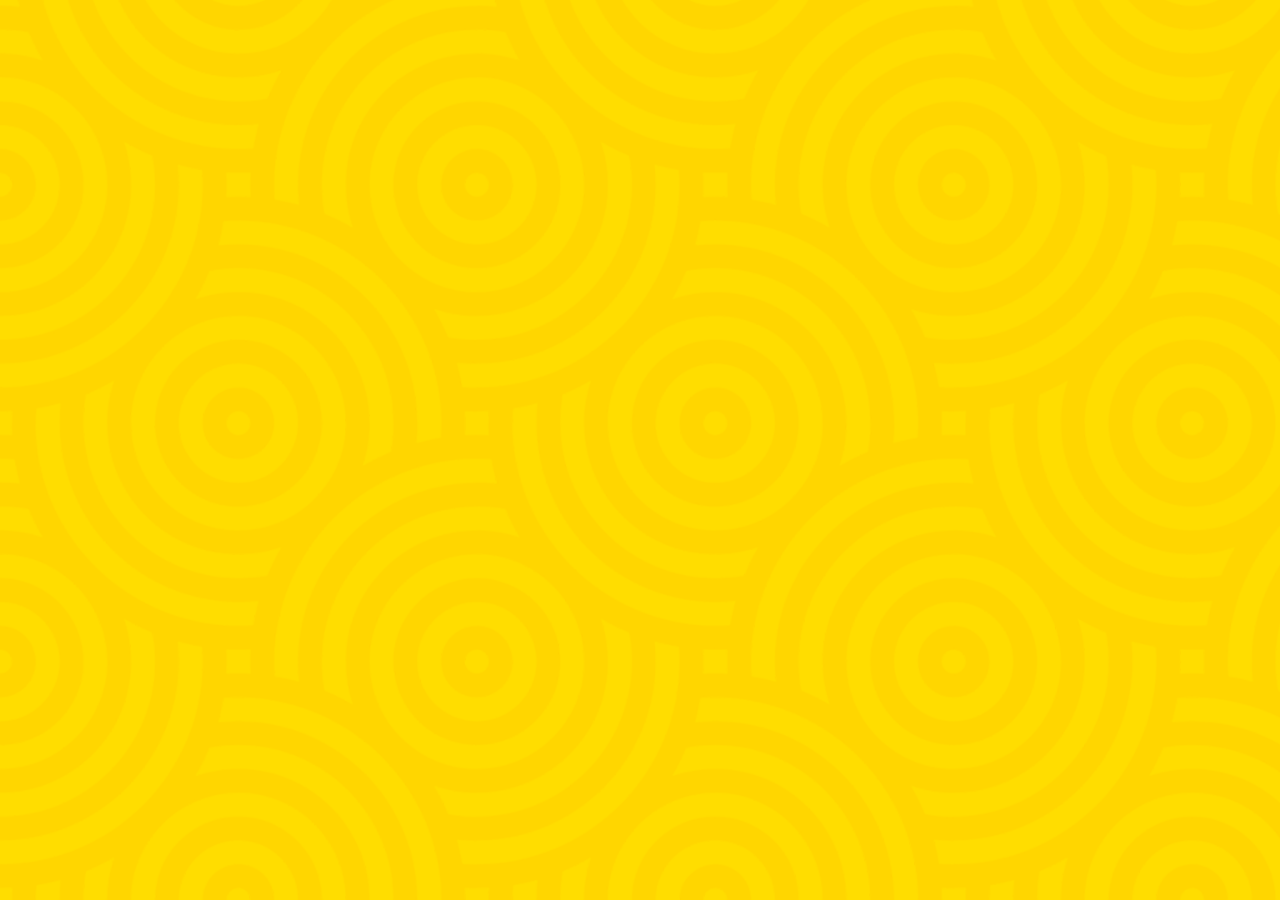
==== vendedores.html @ 88f2977f "modifica implementação" ====
<!DOCTYPE html>
<html lang="en">
  <head>
    <meta charset="UTF-8" />
    <meta name="viewport" content="width=device-width, initial-scale=1.0" />
    <title>Linguição da Automação</title>
    <!-- Favicon -->
    <link rel="icon" href="./linguicao.png" type="image/x-icon" />
    <!-- Font Awesome icons -->
    <link rel="stylesheet"
      href="https://use.fontawesome.com/releases/v5.15.4/css/all.css"/>
    <!-- Core theme CSS -->
    <link rel="stylesheet" href="style.css" />
  </head>

  <body>
    <!-- Parallax Pixel Background Animation -->
    <section class="animated-background">
      <div id="stars1"></div>
      <div id="stars2"></div>
      <div id="stars3"></div>
    </section>
    <!-- End of Parallax Pixel Background Animation -->

    <a id="profilePicture" href="#popup">
      <img src="./linguicao.png" alt="Profile Picture" />
    </a>

    <div class="overlay" id="popup">
      <div class="popup">
        <div class="popup-photo">
          <img src="./linguicao.png" alt="Profile Picture" />
        </div>
        <div class="popup-quote">A melhor festa do sul do mundo</div>
        <a class="popup-close" onclick="history.back()">&times;</a>
      </div>
    </div>

    <div id="userName">@linguicaodaautomacao</div>
	<div id="userName">Vendedores Oficiais</div>
        <div id="t1-wrapper">
			<div id="t1-box">
			   <main id="card">
				<div class="image-block">
				  <img src="images/Missel 3.png">
				</div>
				<div class="text-block">
				  <div class="header">
					<h1>Henrique Missel</h1>
				  </div>
				  <ul class="no-style">
					<li>
					  <a href="https://wa.me/555186442712" target="_blank"><i class="fab fa-whatsapp fa-2x" aria-hidden="true"></i></a>
					</li>
					<li>
					  <a href="https://www.instagram.com/henrique.missel/" target="_blank" color="blue"><i class="fab fa-instagram fa-2x" aria-hidden="true"></i></a>
					</li>
				  </ul>
				</div>
			  </main>    
			</div>	
		</div>
	</div>	  
    <div id="hashtag">#AMelhorFestaDoSulDoMundo</div>
	</body>
</html>
---- style.css ----
@import url('https://fonts.googleapis.com/css?family=Karla:400,700&display=swap');

:root {
    --bgColor: #ffbf00;
    --bgColor2: #e8ae00;
    --accentColor: #ff0000;
    --font: 'Karla', sans-serif;
    --delay: .3s;
}

body {
    margin: 0;
    padding: 0;
    min-height: 100vh;
    font-family: var(--font);
    /* background: radial-gradient(ellipse at bottom, var(--bgColor) 0%, var(--bgColor2) 100%); */
    background-image: url("feed fundo.png");
    opacity: 0;
    animation: 1s ease-out var(--delay) 1 transitionAnimation; /* duration/timing-function/delay/iterations/name */
    animation-fill-mode: forwards;
    background-repeat: no-repeat;
    background-size: cover;
    position: relative;
}

img {
    object-fit: contain;
}

#profilePicture, #profilePicture img {
    position: relative;
    width: 96px;
    height: 96px;
    display: block;
    margin: 40px auto 20px;
    border-radius: 50%;
    -webkit-tap-highlight-color: transparent;
}

#userName {
    color: var(--accentColor);
    font-size: 1rem;
    font-weight: bold;
    line-height: 1.25;
    display: block;
    font-family: var(--font);
    width: 100%;
    text-align: center;
    text-decoration: none;
}

#links {
    max-width: 675px;
    width: auto;
    display: block;
    margin: 27px auto;
}

.link {
    position: relative;
    background-color: transparent;
    color: var(--accentColor);
    border: solid var(--accentColor) 2px;
    border-radius: 10px;
    font-size: 1rem;
    text-align: center;
    display: block;
    margin-left: 10px;
    margin-right: 10px;
    margin-bottom: 10px;
    padding: 10px; /* 17px */
    text-decoration: none;
    /* transition: all .25s cubic-bezier(.08, .59, .29, .99); */
    -webkit-tap-highlight-color: transparent;
	filter: drop-shadow(2px 2px 1px rgba(0, 0, 0, 0.25));
}

.link:after {
    bottom: -1px;
    right: -1px;
    background-color: #b6c7e7;
    box-shadow: 0 0 10px 5px #b6c7e7;
}

@media (hover: hover) {
    .link:hover {
        background-color: var(--accentColor);
        color: var(--bgColor);
    }
}

.link:active {
    background-color: var(--accentColor);
    color: var(--bgColor);
}
	
#hashtag {
    position: relative;
    padding-bottom: 20px;
    color: var(--accentColor);
    font-size: 1rem;
    display: block;
    font-family: var(--font);
    width: 100%;
    text-align: center;

    /*  animation   */
    overflow: hidden;
    background: linear-gradient(90deg, var(--bgColor), var(--accentColor), var(--bgColor));
    background-repeat: no-repeat;
    background-size: 80%;
    animation: animate 3s linear var(--delay) infinite;
    -webkit-background-clip: text;
    background-clip: text;
    -webkit-text-fill-color: rgba(255, 255, 255, 0);
}


/*-------------------------animations-----------------------*/
@keyframes transitionAnimation {
    0% {
        opacity: 0;
        transform: translateY(-10px);
    }
    100% {
        opacity: 1;
        transform: translateY(0);
    }
}

@keyframes animate {
    0% {
      background-position: -500%;
    }
    100% {
      background-position: 500%;
    }
}

@keyframes animStar {
    from {
        transform: translateY(0px);
    }
    to {
        transform: translateY(-2000px);
    }
}


/*-------------------------popup------------------------*/
/* credits: https://www.youtube.com/watch?v=lAS2glU0xlc */
.overlay {
    display: flex;
    align-items: center;
    justify-content: center;
    position: fixed;
    top: 0;
    bottom: 0;
    left: 0;
    right: 0;
    background-color: rgba(0, 0, 0, 0.7);
    z-index: 2;
    visibility: hidden;
    opacity: 0;
    overflow: hidden;
    transition: .5s ease-in-out;
}

.popup {
    position: relative;
    top: -43%;
    /* right: -100vh; */
    display: flex;
    flex-direction: column;
    align-items: center;
    max-width: 400px;
    /* max-height: 500px; */
    width: auto;
    height: auto;
    margin: 56px;
    background-color: var(--bgColor);
    /* transform: rotate(32deg); */
    transform: scale(0);
    transition: .5s ease-in-out;
}

.popup-quote {
    font-family : Baskerville, Georgia, serif;
    font-style : italic;
    position: flex;
    color: var(--accentColor);
    padding: 20px;
    text-align: center;
    font-size: 1rem;
}

.popup-photo {
    display: flex;
    width: 100%;
    height: 100%;
}

.popup-photo img {
    width: 100%;
    height: 100%;
}

.overlay:target {
    visibility: visible;
    opacity: 1;
}

.overlay:target .popup {
    transform: scale(1);
    top: 0;
    /* right: 0; */
    /* transform: rotate(0); */
}

.popup-close {
    position: absolute;
    right: -1rem;
    top: -1rem;
    width: 3rem;
    height: 3rem;
    font-size: 1.7rem;
    font-weight: 400;
    border-radius: 100%;
    background-color: var(--bgColor);
    z-index: 4;
    color: var(--accentColor);
    line-height: 2.7rem;
    text-align: center;
    cursor: pointer;
    text-decoration: none;
    -webkit-tap-highlight-color: transparent;
}

@media (hover: hover) {
    .popup-close:hover {
        background-color: var(--accentColor);
        color: var(--bgColor);
    }
}

.popup-close:active {
    background-color: var(--accentColor);
    color: var(--bgColor);
}


/*-----------------------parallax-----------------------*/
/* credits: https://www.youtube.com/watch?v=aywzn9cf-_U */
#stars1 {
    width: 1px;
    height: 1px;
    background: transparent;
    animation: animStar 120s linear infinite;

    box-shadow: 779px 1331px #fff, 324px 42px #fff, 303px 586px #fff,
    1312px 276px #fff, 451px 625px #fff, 521px 1931px #fff, 1087px 1871px #fff,
    36px 1546px #fff, 132px 934px #fff, 1698px 901px #fff, 1418px 664px #fff,
    1448px 1157px #fff, 1084px 232px #fff, 347px 1776px #fff, 1722px 243px #fff,
    1629px 835px #fff, 479px 969px #fff, 1231px 960px #fff, 586px 384px #fff,
    164px 527px #fff, 8px 646px #fff, 1150px 1126px #fff, 665px 1357px #fff,
    1556px 1982px #fff, 1260px 1961px #fff, 1675px 1741px #fff,
    1843px 1514px #fff, 718px 1628px #fff, 242px 1343px #fff, 1497px 1880px #fff,
    1364px 230px #fff, 1739px 1302px #fff, 636px 959px #fff, 304px 686px #fff,
    614px 751px #fff, 1935px 816px #fff, 1428px 60px #fff, 355px 335px #fff,
    1594px 158px #fff, 90px 60px #fff, 1553px 162px #fff, 1239px 1825px #fff,
    1945px 587px #fff, 749px 1785px #fff, 1987px 1172px #fff, 1301px 1237px #fff,
    1039px 342px #fff, 1585px 1481px #fff, 995px 1048px #fff, 524px 932px #fff,
    214px 413px #fff, 1701px 1300px #fff, 1037px 1613px #fff, 1871px 996px #fff,
    1360px 1635px #fff, 1110px 1313px #fff, 412px 1783px #fff, 1949px 177px #fff,
    903px 1854px #fff, 700px 1936px #fff, 378px 125px #fff, 308px 834px #fff,
    1118px 962px #fff, 1350px 1929px #fff, 781px 1811px #fff, 561px 137px #fff,
    757px 1148px #fff, 1670px 1979px #fff, 343px 739px #fff, 945px 795px #fff,
    576px 1903px #fff, 1078px 1436px #fff, 1583px 450px #fff, 1366px 474px #fff,
    297px 1873px #fff, 192px 162px #fff, 1624px 1633px #fff, 59px 453px #fff,
    82px 1872px #fff, 1933px 498px #fff, 1966px 1974px #fff, 1975px 1688px #fff,
    779px 314px #fff, 1858px 1543px #fff, 73px 1507px #fff, 1693px 975px #fff,
    1683px 108px #fff, 1768px 1654px #fff, 654px 14px #fff, 494px 171px #fff,
    1689px 1895px #fff, 1660px 263px #fff, 1031px 903px #fff, 1203px 1393px #fff,
    1333px 1421px #fff, 1113px 41px #fff, 1206px 1645px #fff, 1325px 1635px #fff,
    142px 388px #fff, 572px 215px #fff, 1535px 296px #fff, 1419px 407px #fff,
    1379px 1003px #fff, 329px 469px #fff, 1791px 1652px #fff, 935px 1802px #fff,
    1330px 1820px #fff, 421px 1933px #fff, 828px 365px #fff, 275px 316px #fff,
    707px 960px #fff, 1605px 1554px #fff, 625px 58px #fff, 717px 1697px #fff,
    1669px 246px #fff, 1925px 322px #fff, 1154px 1803px #fff, 1929px 295px #fff,
    1248px 240px #fff, 1045px 1755px #fff, 166px 942px #fff, 1888px 1773px #fff,
    678px 1963px #fff, 1370px 569px #fff, 1974px 1400px #fff, 1786px 460px #fff,
    51px 307px #fff, 784px 1400px #fff, 730px 1258px #fff, 1712px 393px #fff,
    416px 170px #fff, 1797px 1932px #fff, 572px 219px #fff, 1557px 1856px #fff,
    218px 8px #fff, 348px 1334px #fff, 469px 413px #fff, 385px 1738px #fff,
    1357px 1818px #fff, 240px 942px #fff, 248px 1847px #fff, 1535px 806px #fff,
    236px 1514px #fff, 1429px 1556px #fff, 73px 1633px #fff, 1398px 1121px #fff,
    671px 1301px #fff, 1404px 1663px #fff, 740px 1018px #fff, 1600px 377px #fff,
    785px 514px #fff, 112px 1084px #fff, 1915px 1887px #fff, 1463px 1848px #fff,
    687px 1115px #fff, 1268px 1768px #fff, 1729px 1425px #fff,
    1284px 1022px #fff, 801px 974px #fff, 1975px 1317px #fff, 1354px 834px #fff,
    1446px 1484px #fff, 1283px 1786px #fff, 11px 523px #fff, 1842px 236px #fff,
    1355px 654px #fff, 429px 7px #fff, 1033px 1128px #fff, 157px 297px #fff,
    545px 635px #fff, 52px 1080px #fff, 827px 1520px #fff, 1121px 490px #fff,
    9px 309px #fff, 1744px 1586px #fff, 1014px 417px #fff, 1534px 524px #fff,
    958px 552px #fff, 1403px 1496px #fff, 387px 703px #fff, 1522px 548px #fff,
    1355px 282px #fff, 1532px 601px #fff, 1838px 790px #fff, 290px 259px #fff,
    295px 598px #fff, 1601px 539px #fff, 1561px 1272px #fff, 34px 1922px #fff,
    1024px 543px #fff, 467px 369px #fff, 722px 333px #fff, 1976px 1255px #fff,
    766px 983px #fff, 1582px 1285px #fff, 12px 512px #fff, 617px 1410px #fff,
    682px 577px #fff, 1334px 1438px #fff, 439px 327px #fff, 1617px 1661px #fff,
    673px 129px #fff, 794px 941px #fff, 1386px 1902px #fff, 37px 1353px #fff,
    1467px 1353px #fff, 416px 18px #fff, 187px 344px #fff, 200px 1898px #fff,
    1491px 1619px #fff, 811px 347px #fff, 924px 1827px #fff, 945px 217px #fff,
    1735px 1228px #fff, 379px 1890px #fff, 79px 761px #fff, 825px 1837px #fff,
    1980px 1558px #fff, 1308px 1573px #fff, 1488px 1726px #fff,
    382px 1208px #fff, 522px 595px #fff, 1277px 1898px #fff, 354px 552px #fff,
    161px 1784px #fff, 614px 251px #fff, 526px 1576px #fff, 17px 212px #fff,
    179px 996px #fff, 467px 1208px #fff, 1944px 1838px #fff, 1140px 1093px #fff,
    858px 1007px #fff, 200px 1064px #fff, 423px 1964px #fff, 1945px 439px #fff,
    1377px 689px #fff, 1120px 1437px #fff, 1876px 668px #fff, 907px 1324px #fff,
    343px 1976px #fff, 1816px 1501px #fff, 1849px 177px #fff, 647px 91px #fff,
    1984px 1012px #fff, 1336px 1300px #fff, 128px 648px #fff, 305px 1060px #fff,
    1324px 826px #fff, 1263px 1314px #fff, 1801px 629px #fff, 1614px 1555px #fff,
    1634px 90px #fff, 1603px 452px #fff, 891px 1984px #fff, 1556px 1906px #fff,
    121px 68px #fff, 1676px 1714px #fff, 516px 936px #fff, 1947px 1492px #fff,
    1455px 1519px #fff, 45px 602px #fff, 205px 1039px #fff, 793px 172px #fff,
    1562px 1739px #fff, 1056px 110px #fff, 1512px 379px #fff, 1795px 1621px #fff,
    1848px 607px #fff, 262px 1719px #fff, 477px 991px #fff, 483px 883px #fff,
    1239px 1197px #fff, 1496px 647px #fff, 1649px 25px #fff, 1491px 1946px #fff,
    119px 996px #fff, 179px 1472px #fff, 1341px 808px #fff, 1565px 1700px #fff,
    407px 1544px #fff, 1754px 357px #fff, 1288px 981px #fff, 902px 1997px #fff,
    1755px 1668px #fff, 186px 877px #fff, 1202px 1882px #fff, 461px 1213px #fff,
    1400px 748px #fff, 1969px 1899px #fff, 809px 522px #fff, 514px 1219px #fff,
    374px 275px #fff, 938px 1973px #fff, 357px 552px #fff, 144px 1722px #fff,
    1572px 912px #fff, 402px 1858px #fff, 1544px 1195px #fff, 667px 1257px #fff,
    727px 1496px #fff, 993px 232px #fff, 1772px 313px #fff, 1040px 1590px #fff,
    1204px 1973px #fff, 1268px 79px #fff, 1555px 1048px #fff, 986px 1707px #fff,
    978px 1710px #fff, 713px 360px #fff, 407px 863px #fff, 461px 736px #fff,
    284px 1608px #fff, 103px 430px #fff, 1283px 1319px #fff, 977px 1186px #fff,
    1966px 1516px #fff, 1287px 1129px #fff, 70px 1098px #fff, 1189px 889px #fff,
    1126px 1734px #fff, 309px 1292px #fff, 879px 764px #fff, 65px 473px #fff,
    1003px 1959px #fff, 658px 791px #fff, 402px 1576px #fff, 35px 622px #fff,
    529px 1589px #fff, 164px 666px #fff, 1876px 1290px #fff, 1541px 526px #fff,
    270px 1297px #fff, 440px 865px #fff, 1500px 802px #fff, 182px 1754px #fff,
    1264px 892px #fff, 272px 1249px #fff, 1289px 1535px #fff, 190px 1646px #fff,
    955px 242px #fff, 1456px 1597px #fff, 1727px 1983px #fff, 635px 801px #fff,
    226px 455px #fff, 1396px 1710px #fff, 849px 1863px #fff, 237px 1264px #fff,
    839px 140px #fff, 1122px 735px #fff, 1280px 15px #fff, 1318px 242px #fff,
    1819px 1148px #fff, 333px 1392px #fff, 1949px 553px #fff, 1878px 1332px #fff,
    467px 548px #fff, 1812px 1082px #fff, 1067px 193px #fff, 243px 156px #fff,
    483px 1616px #fff, 1714px 933px #fff, 759px 1800px #fff, 1822px 995px #fff,
    1877px 572px #fff, 581px 1084px #fff, 107px 732px #fff, 642px 1837px #fff,
    166px 1493px #fff, 1555px 198px #fff, 819px 307px #fff, 947px 345px #fff,
    827px 224px #fff, 927px 1394px #fff, 540px 467px #fff, 1093px 405px #fff,
    1140px 927px #fff, 130px 529px #fff, 33px 1980px #fff, 1147px 1663px #fff,
    1616px 1436px #fff, 528px 710px #fff, 798px 1100px #fff, 505px 1480px #fff,
    899px 641px #fff, 1909px 1949px #fff, 1311px 964px #fff, 979px 1301px #fff,
    1393px 969px #fff, 1793px 1886px #fff, 292px 357px #fff, 1196px 1718px #fff,
    1290px 1994px #fff, 537px 1973px #fff, 1181px 1674px #fff,
    1740px 1566px #fff, 1307px 265px #fff, 922px 522px #fff, 1892px 472px #fff,
    384px 1746px #fff, 392px 1098px #fff, 647px 548px #fff, 390px 1498px #fff,
    1246px 138px #fff, 730px 876px #fff, 192px 1472px #fff, 1790px 1789px #fff,
    928px 311px #fff, 1253px 1647px #fff, 747px 1921px #fff, 1561px 1025px #fff,
    1533px 1292px #fff, 1985px 195px #fff, 728px 729px #fff, 1712px 1936px #fff,
    512px 1717px #fff, 1528px 483px #fff, 313px 1642px #fff, 281px 1849px #fff,
    1212px 799px #fff, 435px 1191px #fff, 1422px 611px #fff, 1718px 1964px #fff,
    411px 944px #fff, 210px 636px #fff, 1502px 1295px #fff, 1434px 349px #fff,
    769px 60px #fff, 747px 1053px #fff, 789px 504px #fff, 1436px 1264px #fff,
    1893px 1225px #fff, 1394px 1788px #fff, 1108px 1317px #fff,
    1673px 1395px #fff, 854px 1010px #fff, 1705px 80px #fff, 1858px 148px #fff,
    1729px 344px #fff, 1388px 664px #fff, 895px 406px #fff, 1479px 157px #fff,
    1441px 1157px #fff, 552px 1900px #fff, 516px 364px #fff, 1647px 189px #fff,
    1427px 1071px #fff, 785px 729px #fff, 1080px 1710px #fff, 504px 204px #fff,
    1177px 1622px #fff, 657px 34px #fff, 1296px 1099px #fff, 248px 180px #fff,
    1212px 1568px #fff, 667px 1562px #fff, 695px 841px #fff, 1608px 1247px #fff,
    751px 882px #fff, 87px 167px #fff, 607px 1368px #fff, 1363px 1203px #fff,
    1836px 317px #fff, 1668px 1703px #fff, 830px 1154px #fff, 1721px 1398px #fff,
    1601px 1280px #fff, 976px 874px #fff, 1743px 254px #fff, 1020px 1815px #fff,
    1670px 1766px #fff, 1890px 735px #fff, 1379px 136px #fff, 1864px 695px #fff,
    206px 965px #fff, 1404px 1932px #fff, 1923px 1360px #fff, 247px 682px #fff,
    519px 1708px #fff, 645px 750px #fff, 1164px 1204px #fff, 834px 323px #fff,
    172px 1350px #fff, 213px 972px #fff, 1837px 190px #fff, 285px 1806px #fff,
    1047px 1299px #fff, 1548px 825px #fff, 1730px 324px #fff, 1346px 1909px #fff,
    772px 270px #fff, 345px 1190px #fff, 478px 1433px #fff, 1479px 25px #fff,
    1994px 1830px #fff, 1744px 732px #fff, 20px 1635px #fff, 690px 1795px #fff,
    1594px 569px #fff, 579px 245px #fff, 1398px 733px #fff, 408px 1352px #fff,
    1774px 120px #fff, 1152px 1370px #fff, 1698px 1810px #fff, 710px 1450px #fff,
    665px 286px #fff, 493px 1720px #fff, 786px 5px #fff, 637px 1140px #fff,
    764px 324px #fff, 927px 310px #fff, 938px 1424px #fff, 1884px 744px #fff,
    913px 462px #fff, 1831px 1936px #fff, 1527px 249px #fff, 36px 1381px #fff,
    1597px 581px #fff, 1530px 355px #fff, 949px 459px #fff, 799px 828px #fff,
    242px 1471px #fff, 654px 797px #fff, 796px 594px #fff, 1365px 678px #fff,
    752px 23px #fff, 1630px 541px #fff, 982px 72px #fff, 1733px 1831px #fff,
    21px 412px #fff, 775px 998px #fff, 335px 1945px #fff, 264px 583px #fff,
    158px 1311px #fff, 528px 164px #fff, 1978px 574px #fff, 717px 1203px #fff,
    734px 1591px #fff, 1555px 820px #fff, 16px 1943px #fff, 1625px 1177px #fff,
    1236px 690px #fff, 1585px 1590px #fff, 1737px 1728px #fff, 721px 698px #fff,
    1804px 1186px #fff, 166px 980px #fff, 1850px 230px #fff, 330px 1712px #fff,
    95px 797px #fff, 1948px 1078px #fff, 469px 939px #fff, 1269px 1899px #fff,
    955px 1220px #fff, 1137px 1075px #fff, 312px 1293px #fff, 986px 1762px #fff,
    1103px 1238px #fff, 428px 1993px #fff, 355px 570px #fff, 977px 1836px #fff,
    1395px 1092px #fff, 276px 913px #fff, 1743px 656px #fff, 773px 502px #fff,
    1686px 1322px #fff, 1516px 1945px #fff, 1334px 501px #fff, 266px 156px #fff,
    455px 655px #fff, 798px 72px #fff, 1059px 1259px #fff, 1402px 1687px #fff,
    236px 1329px #fff, 1455px 786px #fff, 146px 1228px #fff, 1851px 823px #fff,
    1062px 100px #fff, 1220px 953px #fff, 20px 1826px #fff, 36px 1063px #fff,
    1525px 338px #fff, 790px 1521px #fff, 741px 1099px #fff, 288px 1489px #fff,
    700px 1060px #fff, 390px 1071px #fff, 411px 1036px #fff, 1853px 1072px #fff,
    1446px 1085px #fff, 1164px 874px #fff, 924px 925px #fff, 291px 271px #fff,
    1257px 1964px #fff, 1580px 1352px #fff, 1507px 1216px #fff, 211px 956px #fff,
    985px 1195px #fff, 975px 1640px #fff, 518px 101px #fff, 663px 1395px #fff,
    914px 532px #fff, 145px 1320px #fff, 69px 1397px #fff, 982px 523px #fff,
    257px 725px #fff, 1599px 831px #fff, 1636px 1513px #fff, 1250px 1158px #fff,
    1132px 604px #fff, 183px 102px #fff, 1057px 318px #fff, 1247px 1835px #fff,
    1983px 1110px #fff, 1077px 1455px #fff, 921px 1770px #fff, 806px 1350px #fff,
    1938px 1992px #fff, 855px 1260px #fff, 902px 1345px #fff, 658px 1908px #fff,
    1845px 679px #fff, 712px 1482px #fff, 595px 950px #fff, 1784px 1992px #fff,
    1847px 1785px #fff, 691px 1004px #fff, 175px 1179px #fff, 1666px 1911px #fff,
    41px 61px #fff, 971px 1080px #fff, 1830px 1450px #fff, 1351px 1518px #fff,
    1257px 99px #fff, 1395px 1498px #fff, 1117px 252px #fff, 1779px 597px #fff,
    1346px 729px #fff, 1108px 1144px #fff, 402px 691px #fff, 72px 496px #fff,
    1673px 1604px #fff, 1497px 974px #fff, 1865px 1664px #fff, 88px 806px #fff,
    918px 77px #fff, 244px 1118px #fff, 256px 1820px #fff, 1851px 1840px #fff,
    605px 1851px #fff, 634px 383px #fff, 865px 37px #fff, 943px 1024px #fff,
    1951px 177px #fff, 1097px 523px #fff, 985px 1700px #fff, 1243px 122px #fff,
    768px 1070px #fff, 468px 194px #fff, 320px 1867px #fff, 1850px 185px #fff,
    380px 1616px #fff, 468px 1294px #fff, 1122px 1743px #fff, 884px 299px #fff,
    1300px 1917px #fff, 1860px 396px #fff, 1270px 990px #fff, 529px 733px #fff,
    1975px 1347px #fff, 1885px 685px #fff, 226px 506px #fff, 651px 878px #fff,
    1323px 680px #fff, 1284px 680px #fff, 238px 1967px #fff, 911px 174px #fff,
    1111px 521px #fff, 1150px 85px #fff, 794px 502px #fff, 484px 1856px #fff,
    1809px 368px #fff, 112px 953px #fff, 590px 1009px #fff, 1655px 311px #fff,
    100px 1026px #fff, 1803px 352px #fff, 865px 306px #fff, 1077px 1019px #fff,
    1335px 872px #fff, 1647px 1298px #fff, 1233px 1387px #fff, 698px 1036px #fff,
    659px 1860px #fff, 388px 1412px #fff, 1212px 458px #fff, 755px 1468px #fff,
    696px 1654px #fff, 1144px 60px #fff;
}

#stars1:after {
    content: '';
    position: absolute;
    top: auto;
    width: 1px;
    height: 1px;
    background: transparent;

    box-shadow: 779px 1331px #fff, 324px 42px #fff, 303px 586px #fff,
    1312px 276px #fff, 451px 625px #fff, 521px 1931px #fff, 1087px 1871px #fff,
    36px 1546px #fff, 132px 934px #fff, 1698px 901px #fff, 1418px 664px #fff,
    1448px 1157px #fff, 1084px 232px #fff, 347px 1776px #fff, 1722px 243px #fff,
    1629px 835px #fff, 479px 969px #fff, 1231px 960px #fff, 586px 384px #fff,
    164px 527px #fff, 8px 646px #fff, 1150px 1126px #fff, 665px 1357px #fff,
    1556px 1982px #fff, 1260px 1961px #fff, 1675px 1741px #fff,
    1843px 1514px #fff, 718px 1628px #fff, 242px 1343px #fff, 1497px 1880px #fff,
    1364px 230px #fff, 1739px 1302px #fff, 636px 959px #fff, 304px 686px #fff,
    614px 751px #fff, 1935px 816px #fff, 1428px 60px #fff, 355px 335px #fff,
    1594px 158px #fff, 90px 60px #fff, 1553px 162px #fff, 1239px 1825px #fff,
    1945px 587px #fff, 749px 1785px #fff, 1987px 1172px #fff, 1301px 1237px #fff,
    1039px 342px #fff, 1585px 1481px #fff, 995px 1048px #fff, 524px 932px #fff,
    214px 413px #fff, 1701px 1300px #fff, 1037px 1613px #fff, 1871px 996px #fff,
    1360px 1635px #fff, 1110px 1313px #fff, 412px 1783px #fff, 1949px 177px #fff,
    903px 1854px #fff, 700px 1936px #fff, 378px 125px #fff, 308px 834px #fff,
    1118px 962px #fff, 1350px 1929px #fff, 781px 1811px #fff, 561px 137px #fff,
    757px 1148px #fff, 1670px 1979px #fff, 343px 739px #fff, 945px 795px #fff,
    576px 1903px #fff, 1078px 1436px #fff, 1583px 450px #fff, 1366px 474px #fff,
    297px 1873px #fff, 192px 162px #fff, 1624px 1633px #fff, 59px 453px #fff,
    82px 1872px #fff, 1933px 498px #fff, 1966px 1974px #fff, 1975px 1688px #fff,
    779px 314px #fff, 1858px 1543px #fff, 73px 1507px #fff, 1693px 975px #fff,
    1683px 108px #fff, 1768px 1654px #fff, 654px 14px #fff, 494px 171px #fff,
    1689px 1895px #fff, 1660px 263px #fff, 1031px 903px #fff, 1203px 1393px #fff,
    1333px 1421px #fff, 1113px 41px #fff, 1206px 1645px #fff, 1325px 1635px #fff,
    142px 388px #fff, 572px 215px #fff, 1535px 296px #fff, 1419px 407px #fff,
    1379px 1003px #fff, 329px 469px #fff, 1791px 1652px #fff, 935px 1802px #fff,
    1330px 1820px #fff, 421px 1933px #fff, 828px 365px #fff, 275px 316px #fff,
    707px 960px #fff, 1605px 1554px #fff, 625px 58px #fff, 717px 1697px #fff,
    1669px 246px #fff, 1925px 322px #fff, 1154px 1803px #fff, 1929px 295px #fff,
    1248px 240px #fff, 1045px 1755px #fff, 166px 942px #fff, 1888px 1773px #fff,
    678px 1963px #fff, 1370px 569px #fff, 1974px 1400px #fff, 1786px 460px #fff,
    51px 307px #fff, 784px 1400px #fff, 730px 1258px #fff, 1712px 393px #fff,
    416px 170px #fff, 1797px 1932px #fff, 572px 219px #fff, 1557px 1856px #fff,
    218px 8px #fff, 348px 1334px #fff, 469px 413px #fff, 385px 1738px #fff,
    1357px 1818px #fff, 240px 942px #fff, 248px 1847px #fff, 1535px 806px #fff,
    236px 1514px #fff, 1429px 1556px #fff, 73px 1633px #fff, 1398px 1121px #fff,
    671px 1301px #fff, 1404px 1663px #fff, 740px 1018px #fff, 1600px 377px #fff,
    785px 514px #fff, 112px 1084px #fff, 1915px 1887px #fff, 1463px 1848px #fff,
    687px 1115px #fff, 1268px 1768px #fff, 1729px 1425px #fff,
    1284px 1022px #fff, 801px 974px #fff, 1975px 1317px #fff, 1354px 834px #fff,
    1446px 1484px #fff, 1283px 1786px #fff, 11px 523px #fff, 1842px 236px #fff,
    1355px 654px #fff, 429px 7px #fff, 1033px 1128px #fff, 157px 297px #fff,
    545px 635px #fff, 52px 1080px #fff, 827px 1520px #fff, 1121px 490px #fff,
    9px 309px #fff, 1744px 1586px #fff, 1014px 417px #fff, 1534px 524px #fff,
    958px 552px #fff, 1403px 1496px #fff, 387px 703px #fff, 1522px 548px #fff,
    1355px 282px #fff, 1532px 601px #fff, 1838px 790px #fff, 290px 259px #fff,
    295px 598px #fff, 1601px 539px #fff, 1561px 1272px #fff, 34px 1922px #fff,
    1024px 543px #fff, 467px 369px #fff, 722px 333px #fff, 1976px 1255px #fff,
    766px 983px #fff, 1582px 1285px #fff, 12px 512px #fff, 617px 1410px #fff,
    682px 577px #fff, 1334px 1438px #fff, 439px 327px #fff, 1617px 1661px #fff,
    673px 129px #fff, 794px 941px #fff, 1386px 1902px #fff, 37px 1353px #fff,
    1467px 1353px #fff, 416px 18px #fff, 187px 344px #fff, 200px 1898px #fff,
    1491px 1619px #fff, 811px 347px #fff, 924px 1827px #fff, 945px 217px #fff,
    1735px 1228px #fff, 379px 1890px #fff, 79px 761px #fff, 825px 1837px #fff,
    1980px 1558px #fff, 1308px 1573px #fff, 1488px 1726px #fff,
    382px 1208px #fff, 522px 595px #fff, 1277px 1898px #fff, 354px 552px #fff,
    161px 1784px #fff, 614px 251px #fff, 526px 1576px #fff, 17px 212px #fff,
    179px 996px #fff, 467px 1208px #fff, 1944px 1838px #fff, 1140px 1093px #fff,
    858px 1007px #fff, 200px 1064px #fff, 423px 1964px #fff, 1945px 439px #fff,
    1377px 689px #fff, 1120px 1437px #fff, 1876px 668px #fff, 907px 1324px #fff,
    343px 1976px #fff, 1816px 1501px #fff, 1849px 177px #fff, 647px 91px #fff,
    1984px 1012px #fff, 1336px 1300px #fff, 128px 648px #fff, 305px 1060px #fff,
    1324px 826px #fff, 1263px 1314px #fff, 1801px 629px #fff, 1614px 1555px #fff,
    1634px 90px #fff, 1603px 452px #fff, 891px 1984px #fff, 1556px 1906px #fff,
    121px 68px #fff, 1676px 1714px #fff, 516px 936px #fff, 1947px 1492px #fff,
    1455px 1519px #fff, 45px 602px #fff, 205px 1039px #fff, 793px 172px #fff,
    1562px 1739px #fff, 1056px 110px #fff, 1512px 379px #fff, 1795px 1621px #fff,
    1848px 607px #fff, 262px 1719px #fff, 477px 991px #fff, 483px 883px #fff,
    1239px 1197px #fff, 1496px 647px #fff, 1649px 25px #fff, 1491px 1946px #fff,
    119px 996px #fff, 179px 1472px #fff, 1341px 808px #fff, 1565px 1700px #fff,
    407px 1544px #fff, 1754px 357px #fff, 1288px 981px #fff, 902px 1997px #fff,
    1755px 1668px #fff, 186px 877px #fff, 1202px 1882px #fff, 461px 1213px #fff,
    1400px 748px #fff, 1969px 1899px #fff, 809px 522px #fff, 514px 1219px #fff,
    374px 275px #fff, 938px 1973px #fff, 357px 552px #fff, 144px 1722px #fff,
    1572px 912px #fff, 402px 1858px #fff, 1544px 1195px #fff, 667px 1257px #fff,
    727px 1496px #fff, 993px 232px #fff, 1772px 313px #fff, 1040px 1590px #fff,
    1204px 1973px #fff, 1268px 79px #fff, 1555px 1048px #fff, 986px 1707px #fff,
    978px 1710px #fff, 713px 360px #fff, 407px 863px #fff, 461px 736px #fff,
    284px 1608px #fff, 103px 430px #fff, 1283px 1319px #fff, 977px 1186px #fff,
    1966px 1516px #fff, 1287px 1129px #fff, 70px 1098px #fff, 1189px 889px #fff,
    1126px 1734px #fff, 309px 1292px #fff, 879px 764px #fff, 65px 473px #fff,
    1003px 1959px #fff, 658px 791px #fff, 402px 1576px #fff, 35px 622px #fff,
    529px 1589px #fff, 164px 666px #fff, 1876px 1290px #fff, 1541px 526px #fff,
    270px 1297px #fff, 440px 865px #fff, 1500px 802px #fff, 182px 1754px #fff,
    1264px 892px #fff, 272px 1249px #fff, 1289px 1535px #fff, 190px 1646px #fff,
    955px 242px #fff, 1456px 1597px #fff, 1727px 1983px #fff, 635px 801px #fff,
    226px 455px #fff, 1396px 1710px #fff, 849px 1863px #fff, 237px 1264px #fff,
    839px 140px #fff, 1122px 735px #fff, 1280px 15px #fff, 1318px 242px #fff,
    1819px 1148px #fff, 333px 1392px #fff, 1949px 553px #fff, 1878px 1332px #fff,
    467px 548px #fff, 1812px 1082px #fff, 1067px 193px #fff, 243px 156px #fff,
    483px 1616px #fff, 1714px 933px #fff, 759px 1800px #fff, 1822px 995px #fff,
    1877px 572px #fff, 581px 1084px #fff, 107px 732px #fff, 642px 1837px #fff,
    166px 1493px #fff, 1555px 198px #fff, 819px 307px #fff, 947px 345px #fff,
    827px 224px #fff, 927px 1394px #fff, 540px 467px #fff, 1093px 405px #fff,
    1140px 927px #fff, 130px 529px #fff, 33px 1980px #fff, 1147px 1663px #fff,
    1616px 1436px #fff, 528px 710px #fff, 798px 1100px #fff, 505px 1480px #fff,
    899px 641px #fff, 1909px 1949px #fff, 1311px 964px #fff, 979px 1301px #fff,
    1393px 969px #fff, 1793px 1886px #fff, 292px 357px #fff, 1196px 1718px #fff,
    1290px 1994px #fff, 537px 1973px #fff, 1181px 1674px #fff,
    1740px 1566px #fff, 1307px 265px #fff, 922px 522px #fff, 1892px 472px #fff,
    384px 1746px #fff, 392px 1098px #fff, 647px 548px #fff, 390px 1498px #fff,
    1246px 138px #fff, 730px 876px #fff, 192px 1472px #fff, 1790px 1789px #fff,
    928px 311px #fff, 1253px 1647px #fff, 747px 1921px #fff, 1561px 1025px #fff,
    1533px 1292px #fff, 1985px 195px #fff, 728px 729px #fff, 1712px 1936px #fff,
    512px 1717px #fff, 1528px 483px #fff, 313px 1642px #fff, 281px 1849px #fff,
    1212px 799px #fff, 435px 1191px #fff, 1422px 611px #fff, 1718px 1964px #fff,
    411px 944px #fff, 210px 636px #fff, 1502px 1295px #fff, 1434px 349px #fff,
    769px 60px #fff, 747px 1053px #fff, 789px 504px #fff, 1436px 1264px #fff,
    1893px 1225px #fff, 1394px 1788px #fff, 1108px 1317px #fff,
    1673px 1395px #fff, 854px 1010px #fff, 1705px 80px #fff, 1858px 148px #fff,
    1729px 344px #fff, 1388px 664px #fff, 895px 406px #fff, 1479px 157px #fff,
    1441px 1157px #fff, 552px 1900px #fff, 516px 364px #fff, 1647px 189px #fff,
    1427px 1071px #fff, 785px 729px #fff, 1080px 1710px #fff, 504px 204px #fff,
    1177px 1622px #fff, 657px 34px #fff, 1296px 1099px #fff, 248px 180px #fff,
    1212px 1568px #fff, 667px 1562px #fff, 695px 841px #fff, 1608px 1247px #fff,
    751px 882px #fff, 87px 167px #fff, 607px 1368px #fff, 1363px 1203px #fff,
    1836px 317px #fff, 1668px 1703px #fff, 830px 1154px #fff, 1721px 1398px #fff,
    1601px 1280px #fff, 976px 874px #fff, 1743px 254px #fff, 1020px 1815px #fff,
    1670px 1766px #fff, 1890px 735px #fff, 1379px 136px #fff, 1864px 695px #fff,
    206px 965px #fff, 1404px 1932px #fff, 1923px 1360px #fff, 247px 682px #fff,
    519px 1708px #fff, 645px 750px #fff, 1164px 1204px #fff, 834px 323px #fff,
    172px 1350px #fff, 213px 972px #fff, 1837px 190px #fff, 285px 1806px #fff,
    1047px 1299px #fff, 1548px 825px #fff, 1730px 324px #fff, 1346px 1909px #fff,
    772px 270px #fff, 345px 1190px #fff, 478px 1433px #fff, 1479px 25px #fff,
    1994px 1830px #fff, 1744px 732px #fff, 20px 1635px #fff, 690px 1795px #fff,
    1594px 569px #fff, 579px 245px #fff, 1398px 733px #fff, 408px 1352px #fff,
    1774px 120px #fff, 1152px 1370px #fff, 1698px 1810px #fff, 710px 1450px #fff,
    665px 286px #fff, 493px 1720px #fff, 786px 5px #fff, 637px 1140px #fff,
    764px 324px #fff, 927px 310px #fff, 938px 1424px #fff, 1884px 744px #fff,
    913px 462px #fff, 1831px 1936px #fff, 1527px 249px #fff, 36px 1381px #fff,
    1597px 581px #fff, 1530px 355px #fff, 949px 459px #fff, 799px 828px #fff,
    242px 1471px #fff, 654px 797px #fff, 796px 594px #fff, 1365px 678px #fff,
    752px 23px #fff, 1630px 541px #fff, 982px 72px #fff, 1733px 1831px #fff,
    21px 412px #fff, 775px 998px #fff, 335px 1945px #fff, 264px 583px #fff,
    158px 1311px #fff, 528px 164px #fff, 1978px 574px #fff, 717px 1203px #fff,
    734px 1591px #fff, 1555px 820px #fff, 16px 1943px #fff, 1625px 1177px #fff,
    1236px 690px #fff, 1585px 1590px #fff, 1737px 1728px #fff, 721px 698px #fff,
    1804px 1186px #fff, 166px 980px #fff, 1850px 230px #fff, 330px 1712px #fff,
    95px 797px #fff, 1948px 1078px #fff, 469px 939px #fff, 1269px 1899px #fff,
    955px 1220px #fff, 1137px 1075px #fff, 312px 1293px #fff, 986px 1762px #fff,
    1103px 1238px #fff, 428px 1993px #fff, 355px 570px #fff, 977px 1836px #fff,
    1395px 1092px #fff, 276px 913px #fff, 1743px 656px #fff, 773px 502px #fff,
    1686px 1322px #fff, 1516px 1945px #fff, 1334px 501px #fff, 266px 156px #fff,
    455px 655px #fff, 798px 72px #fff, 1059px 1259px #fff, 1402px 1687px #fff,
    236px 1329px #fff, 1455px 786px #fff, 146px 1228px #fff, 1851px 823px #fff,
    1062px 100px #fff, 1220px 953px #fff, 20px 1826px #fff, 36px 1063px #fff,
    1525px 338px #fff, 790px 1521px #fff, 741px 1099px #fff, 288px 1489px #fff,
    700px 1060px #fff, 390px 1071px #fff, 411px 1036px #fff, 1853px 1072px #fff,
    1446px 1085px #fff, 1164px 874px #fff, 924px 925px #fff, 291px 271px #fff,
    1257px 1964px #fff, 1580px 1352px #fff, 1507px 1216px #fff, 211px 956px #fff,
    985px 1195px #fff, 975px 1640px #fff, 518px 101px #fff, 663px 1395px #fff,
    914px 532px #fff, 145px 1320px #fff, 69px 1397px #fff, 982px 523px #fff,
    257px 725px #fff, 1599px 831px #fff, 1636px 1513px #fff, 1250px 1158px #fff,
    1132px 604px #fff, 183px 102px #fff, 1057px 318px #fff, 1247px 1835px #fff,
    1983px 1110px #fff, 1077px 1455px #fff, 921px 1770px #fff, 806px 1350px #fff,
    1938px 1992px #fff, 855px 1260px #fff, 902px 1345px #fff, 658px 1908px #fff,
    1845px 679px #fff, 712px 1482px #fff, 595px 950px #fff, 1784px 1992px #fff,
    1847px 1785px #fff, 691px 1004px #fff, 175px 1179px #fff, 1666px 1911px #fff,
    41px 61px #fff, 971px 1080px #fff, 1830px 1450px #fff, 1351px 1518px #fff,
    1257px 99px #fff, 1395px 1498px #fff, 1117px 252px #fff, 1779px 597px #fff,
    1346px 729px #fff, 1108px 1144px #fff, 402px 691px #fff, 72px 496px #fff,
    1673px 1604px #fff, 1497px 974px #fff, 1865px 1664px #fff, 88px 806px #fff,
    918px 77px #fff, 244px 1118px #fff, 256px 1820px #fff, 1851px 1840px #fff,
    605px 1851px #fff, 634px 383px #fff, 865px 37px #fff, 943px 1024px #fff,
    1951px 177px #fff, 1097px 523px #fff, 985px 1700px #fff, 1243px 122px #fff,
    768px 1070px #fff, 468px 194px #fff, 320px 1867px #fff, 1850px 185px #fff,
    380px 1616px #fff, 468px 1294px #fff, 1122px 1743px #fff, 884px 299px #fff,
    1300px 1917px #fff, 1860px 396px #fff, 1270px 990px #fff, 529px 733px #fff,
    1975px 1347px #fff, 1885px 685px #fff, 226px 506px #fff, 651px 878px #fff,
    1323px 680px #fff, 1284px 680px #fff, 238px 1967px #fff, 911px 174px #fff,
    1111px 521px #fff, 1150px 85px #fff, 794px 502px #fff, 484px 1856px #fff,
    1809px 368px #fff, 112px 953px #fff, 590px 1009px #fff, 1655px 311px #fff,
    100px 1026px #fff, 1803px 352px #fff, 865px 306px #fff, 1077px 1019px #fff,
    1335px 872px #fff, 1647px 1298px #fff, 1233px 1387px #fff, 698px 1036px #fff,
    659px 1860px #fff, 388px 1412px #fff, 1212px 458px #fff, 755px 1468px #fff,
    696px 1654px #fff, 1144px 60px #fff;
}

#stars2 {
    width: 2px;
    height: 2px;
    background: transparent;
    animation: animStar 180s linear infinite;

    box-shadow: 1448px 320px #fff, 1775px 1663px #fff, 332px 1364px #fff,
    878px 340px #fff, 569px 1832px #fff, 1422px 1684px #fff, 1946px 1907px #fff,
    121px 979px #fff, 1044px 1069px #fff, 463px 381px #fff, 423px 112px #fff,
    523px 1179px #fff, 779px 654px #fff, 1398px 694px #fff, 1085px 1464px #fff,
    1599px 1869px #fff, 801px 1882px #fff, 779px 1231px #fff, 552px 932px #fff,
    1057px 1196px #fff, 282px 1280px #fff, 496px 1986px #fff, 1833px 1120px #fff,
    1802px 1293px #fff, 6px 1696px #fff, 412px 1902px #fff, 605px 438px #fff,
    24px 1212px #fff, 234px 1320px #fff, 544px 344px #fff, 1107px 170px #fff,
    1603px 196px #fff, 905px 648px #fff, 68px 1458px #fff, 649px 1969px #fff,
    744px 675px #fff, 1127px 478px #fff, 714px 1814px #fff, 1486px 526px #fff,
    270px 1636px #fff, 1931px 149px #fff, 1807px 378px #fff, 8px 390px #fff,
    1415px 699px #fff, 1473px 1211px #fff, 1590px 141px #fff, 270px 1705px #fff,
    69px 1423px #fff, 1108px 1053px #fff, 1946px 128px #fff, 371px 371px #fff,
    1490px 220px #fff, 357px 1885px #fff, 363px 363px #fff, 1896px 1256px #fff,
    1979px 1050px #fff, 947px 1342px #fff, 1754px 242px #fff, 514px 974px #fff,
    65px 1477px #fff, 1840px 547px #fff, 950px 695px #fff, 459px 1150px #fff,
    1124px 1502px #fff, 481px 940px #fff, 680px 839px #fff, 797px 1169px #fff,
    1977px 1491px #fff, 734px 1724px #fff, 210px 298px #fff, 816px 628px #fff,
    686px 770px #fff, 1721px 267px #fff, 1663px 511px #fff, 1481px 1141px #fff,
    582px 248px #fff, 1308px 953px #fff, 628px 657px #fff, 897px 1535px #fff,
    270px 931px #fff, 791px 467px #fff, 1336px 1732px #fff, 1013px 1653px #fff,
    1911px 956px #fff, 587px 816px #fff, 83px 456px #fff, 930px 1478px #fff,
    1587px 1694px #fff, 614px 1200px #fff, 302px 1782px #fff, 1711px 1432px #fff,
    443px 904px #fff, 1666px 714px #fff, 1588px 1167px #fff, 273px 1075px #fff,
    1679px 461px #fff, 721px 664px #fff, 1202px 10px #fff, 166px 1126px #fff,
    331px 1628px #fff, 430px 1565px #fff, 1585px 509px #fff, 640px 38px #fff,
    822px 837px #fff, 1760px 1664px #fff, 1122px 1458px #fff, 398px 131px #fff,
    689px 285px #fff, 460px 652px #fff, 1627px 365px #fff, 348px 1648px #fff,
    819px 1946px #fff, 981px 1917px #fff, 323px 76px #fff, 979px 684px #fff,
    887px 536px #fff, 1348px 1596px #fff, 1055px 666px #fff, 1402px 1797px #fff,
    1300px 1055px #fff, 937px 238px #fff, 1474px 1815px #fff, 1144px 1710px #fff,
    1629px 1087px #fff, 911px 919px #fff, 771px 819px #fff, 403px 720px #fff,
    163px 736px #fff, 1062px 238px #fff, 1774px 818px #fff, 1874px 1178px #fff,
    1177px 699px #fff, 1244px 1244px #fff, 1371px 58px #fff, 564px 1515px #fff,
    1824px 487px #fff, 929px 702px #fff, 394px 1348px #fff, 1161px 641px #fff,
    219px 1841px #fff, 358px 941px #fff, 140px 1759px #fff, 1019px 1345px #fff,
    274px 436px #fff, 1433px 1605px #fff, 1798px 1426px #fff, 294px 1848px #fff,
    1681px 1877px #fff, 1344px 1824px #fff, 1439px 1632px #fff,
    161px 1012px #fff, 1308px 588px #fff, 1789px 582px #fff, 721px 1910px #fff,
    318px 218px #fff, 607px 319px #fff, 495px 535px #fff, 1552px 1575px #fff,
    1562px 67px #fff, 403px 926px #fff, 1096px 1800px #fff, 1814px 1709px #fff,
    1882px 1831px #fff, 533px 46px #fff, 823px 969px #fff, 530px 165px #fff,
    1030px 352px #fff, 1681px 313px #fff, 338px 115px #fff, 1607px 211px #fff,
    1718px 1184px #fff, 1589px 659px #fff, 278px 355px #fff, 464px 1464px #fff,
    1165px 277px #fff, 950px 694px #fff, 1746px 293px #fff, 793px 911px #fff,
    528px 773px #fff, 1883px 1694px #fff, 748px 182px #fff, 1924px 1531px #fff,
    100px 636px #fff, 1473px 1445px #fff, 1264px 1244px #fff, 850px 1377px #fff,
    987px 1976px #fff, 933px 1761px #fff, 922px 1270px #fff, 500px 396px #fff,
    1324px 8px #fff, 1967px 1814px #fff, 1072px 1401px #fff, 961px 37px #fff,
    156px 81px #fff, 1915px 502px #fff, 1076px 1846px #fff, 152px 1669px #fff,
    986px 1529px #fff, 1667px 1137px #fff;
}

#stars2:after {
    content: '';
    position: absolute;
    top: auto;
    width: 2px;
    height: 2px;
    background: transparent;

    box-shadow: 1448px 320px #fff, 1775px 1663px #fff, 332px 1364px #fff,
    878px 340px #fff, 569px 1832px #fff, 1422px 1684px #fff, 1946px 1907px #fff,
    121px 979px #fff, 1044px 1069px #fff, 463px 381px #fff, 423px 112px #fff,
    523px 1179px #fff, 779px 654px #fff, 1398px 694px #fff, 1085px 1464px #fff,
    1599px 1869px #fff, 801px 1882px #fff, 779px 1231px #fff, 552px 932px #fff,
    1057px 1196px #fff, 282px 1280px #fff, 496px 1986px #fff, 1833px 1120px #fff,
    1802px 1293px #fff, 6px 1696px #fff, 412px 1902px #fff, 605px 438px #fff,
    24px 1212px #fff, 234px 1320px #fff, 544px 344px #fff, 1107px 170px #fff,
    1603px 196px #fff, 905px 648px #fff, 68px 1458px #fff, 649px 1969px #fff,
    744px 675px #fff, 1127px 478px #fff, 714px 1814px #fff, 1486px 526px #fff,
    270px 1636px #fff, 1931px 149px #fff, 1807px 378px #fff, 8px 390px #fff,
    1415px 699px #fff, 1473px 1211px #fff, 1590px 141px #fff, 270px 1705px #fff,
    69px 1423px #fff, 1108px 1053px #fff, 1946px 128px #fff, 371px 371px #fff,
    1490px 220px #fff, 357px 1885px #fff, 363px 363px #fff, 1896px 1256px #fff,
    1979px 1050px #fff, 947px 1342px #fff, 1754px 242px #fff, 514px 974px #fff,
    65px 1477px #fff, 1840px 547px #fff, 950px 695px #fff, 459px 1150px #fff,
    1124px 1502px #fff, 481px 940px #fff, 680px 839px #fff, 797px 1169px #fff,
    1977px 1491px #fff, 734px 1724px #fff, 210px 298px #fff, 816px 628px #fff,
    686px 770px #fff, 1721px 267px #fff, 1663px 511px #fff, 1481px 1141px #fff,
    582px 248px #fff, 1308px 953px #fff, 628px 657px #fff, 897px 1535px #fff,
    270px 931px #fff, 791px 467px #fff, 1336px 1732px #fff, 1013px 1653px #fff,
    1911px 956px #fff, 587px 816px #fff, 83px 456px #fff, 930px 1478px #fff,
    1587px 1694px #fff, 614px 1200px #fff, 302px 1782px #fff, 1711px 1432px #fff,
    443px 904px #fff, 1666px 714px #fff, 1588px 1167px #fff, 273px 1075px #fff,
    1679px 461px #fff, 721px 664px #fff, 1202px 10px #fff, 166px 1126px #fff,
    331px 1628px #fff, 430px 1565px #fff, 1585px 509px #fff, 640px 38px #fff,
    822px 837px #fff, 1760px 1664px #fff, 1122px 1458px #fff, 398px 131px #fff,
    689px 285px #fff, 460px 652px #fff, 1627px 365px #fff, 348px 1648px #fff,
    819px 1946px #fff, 981px 1917px #fff, 323px 76px #fff, 979px 684px #fff,
    887px 536px #fff, 1348px 1596px #fff, 1055px 666px #fff, 1402px 1797px #fff,
    1300px 1055px #fff, 937px 238px #fff, 1474px 1815px #fff, 1144px 1710px #fff,
    1629px 1087px #fff, 911px 919px #fff, 771px 819px #fff, 403px 720px #fff,
    163px 736px #fff, 1062px 238px #fff, 1774px 818px #fff, 1874px 1178px #fff,
    1177px 699px #fff, 1244px 1244px #fff, 1371px 58px #fff, 564px 1515px #fff,
    1824px 487px #fff, 929px 702px #fff, 394px 1348px #fff, 1161px 641px #fff,
    219px 1841px #fff, 358px 941px #fff, 140px 1759px #fff, 1019px 1345px #fff,
    274px 436px #fff, 1433px 1605px #fff, 1798px 1426px #fff, 294px 1848px #fff,
    1681px 1877px #fff, 1344px 1824px #fff, 1439px 1632px #fff,
    161px 1012px #fff, 1308px 588px #fff, 1789px 582px #fff, 721px 1910px #fff,
    318px 218px #fff, 607px 319px #fff, 495px 535px #fff, 1552px 1575px #fff,
    1562px 67px #fff, 403px 926px #fff, 1096px 1800px #fff, 1814px 1709px #fff,
    1882px 1831px #fff, 533px 46px #fff, 823px 969px #fff, 530px 165px #fff,
    1030px 352px #fff, 1681px 313px #fff, 338px 115px #fff, 1607px 211px #fff,
    1718px 1184px #fff, 1589px 659px #fff, 278px 355px #fff, 464px 1464px #fff,
    1165px 277px #fff, 950px 694px #fff, 1746px 293px #fff, 793px 911px #fff,
    528px 773px #fff, 1883px 1694px #fff, 748px 182px #fff, 1924px 1531px #fff,
    100px 636px #fff, 1473px 1445px #fff, 1264px 1244px #fff, 850px 1377px #fff,
    987px 1976px #fff, 933px 1761px #fff, 922px 1270px #fff, 500px 396px #fff,
    1324px 8px #fff, 1967px 1814px #fff, 1072px 1401px #fff, 961px 37px #fff,
    156px 81px #fff, 1915px 502px #fff, 1076px 1846px #fff, 152px 1669px #fff,
    986px 1529px #fff, 1667px 1137px #fff;
}

#stars3 {
    width: 3px;
    height: 3px;
    background: transparent;
    animation: animStar 240s linear infinite;

    box-shadow: 387px 1878px #fff, 760px 1564px #fff, 1487px 999px #fff,
    948px 1828px #fff, 1977px 1001px #fff, 1284px 1963px #fff, 656px 284px #fff,
    1268px 1635px #fff, 1820px 598px #fff, 642px 1900px #fff, 296px 57px #fff,
    921px 1620px #fff, 476px 1858px #fff, 658px 613px #fff, 1171px 1363px #fff,
    1419px 283px #fff, 1037px 731px #fff, 503px 663px #fff, 1562px 463px #fff,
    383px 1197px #fff, 1171px 1233px #fff, 876px 1768px #fff, 856px 1615px #fff,
    1375px 1924px #fff, 1725px 918px #fff, 952px 119px #fff, 768px 1212px #fff,
    992px 1462px #fff, 1929px 717px #fff, 1947px 755px #fff, 1818px 1123px #fff,
    1896px 1672px #fff, 460px 198px #fff, 256px 271px #fff, 752px 544px #fff,
    1222px 1859px #fff, 1851px 443px #fff, 313px 1858px #fff, 709px 446px #fff,
    1546px 697px #fff, 674px 1155px #fff, 1112px 130px #fff, 355px 1790px #fff,
    1496px 974px #fff, 1696px 480px #fff, 1316px 1265px #fff, 1645px 1063px #fff,
    1182px 237px #fff, 427px 1582px #fff, 859px 253px #fff, 458px 939px #fff,
    1517px 1644px #fff, 1943px 60px #fff, 212px 1650px #fff, 966px 1786px #fff,
    473px 712px #fff, 130px 76px #fff, 1417px 1186px #fff, 909px 1580px #fff,
    1913px 762px #fff, 204px 1143px #fff, 1998px 1057px #fff, 1468px 1301px #fff,
    144px 1676px #fff, 21px 1601px #fff, 382px 1362px #fff, 912px 753px #fff,
    1488px 1405px #fff, 802px 156px #fff, 174px 550px #fff, 338px 1366px #fff,
    1197px 774px #fff, 602px 486px #fff, 682px 1877px #fff, 348px 1503px #fff,
    407px 1139px #fff, 950px 1400px #fff, 922px 1139px #fff, 1697px 293px #fff,
    1238px 1281px #fff, 1038px 1197px #fff, 376px 1889px #fff,
    1255px 1680px #fff, 1008px 1316px #fff, 1538px 1447px #fff,
    1186px 874px #fff, 1967px 640px #fff, 1341px 19px #fff, 29px 1732px #fff,
    16px 1650px #fff, 1021px 1075px #fff, 723px 424px #fff, 1175px 41px #fff,
    494px 1957px #fff, 1296px 431px #fff, 175px 1507px #fff, 831px 121px #fff,
    498px 1947px #fff, 617px 880px #fff, 240px 403px #fff;
}

#stars3:after {
    content: '';
    position: absolute;
    top: auto;
    width: 3px;
    height: 3px;
    background: transparent;

    box-shadow: 387px 1878px #fff, 760px 1564px #fff, 1487px 999px #fff,
    948px 1828px #fff, 1977px 1001px #fff, 1284px 1963px #fff, 656px 284px #fff,
    1268px 1635px #fff, 1820px 598px #fff, 642px 1900px #fff, 296px 57px #fff,
    921px 1620px #fff, 476px 1858px #fff, 658px 613px #fff, 1171px 1363px #fff,
    1419px 283px #fff, 1037px 731px #fff, 503px 663px #fff, 1562px 463px #fff,
    383px 1197px #fff, 1171px 1233px #fff, 876px 1768px #fff, 856px 1615px #fff,
    1375px 1924px #fff, 1725px 918px #fff, 952px 119px #fff, 768px 1212px #fff,
    992px 1462px #fff, 1929px 717px #fff, 1947px 755px #fff, 1818px 1123px #fff,
    1896px 1672px #fff, 460px 198px #fff, 256px 271px #fff, 752px 544px #fff,
    1222px 1859px #fff, 1851px 443px #fff, 313px 1858px #fff, 709px 446px #fff,
    1546px 697px #fff, 674px 1155px #fff, 1112px 130px #fff, 355px 1790px #fff,
    1496px 974px #fff, 1696px 480px #fff, 1316px 1265px #fff, 1645px 1063px #fff,
    1182px 237px #fff, 427px 1582px #fff, 859px 253px #fff, 458px 939px #fff,
    1517px 1644px #fff, 1943px 60px #fff, 212px 1650px #fff, 966px 1786px #fff,
    473px 712px #fff, 130px 76px #fff, 1417px 1186px #fff, 909px 1580px #fff,
    1913px 762px #fff, 204px 1143px #fff, 1998px 1057px #fff, 1468px 1301px #fff,
    144px 1676px #fff, 21px 1601px #fff, 382px 1362px #fff, 912px 753px #fff,
    1488px 1405px #fff, 802px 156px #fff, 174px 550px #fff, 338px 1366px #fff,
    1197px 774px #fff, 602px 486px #fff, 682px 1877px #fff, 348px 1503px #fff,
    407px 1139px #fff, 950px 1400px #fff, 922px 1139px #fff, 1697px 293px #fff,
    1238px 1281px #fff, 1038px 1197px #fff, 376px 1889px #fff,
    1255px 1680px #fff, 1008px 1316px #fff, 1538px 1447px #fff,
    1186px 874px #fff, 1967px 640px #fff, 1341px 19px #fff, 29px 1732px #fff,
    16px 1650px #fff, 1021px 1075px #fff, 723px 424px #fff, 1175px 41px #fff,
    494px 1957px #fff, 1296px 431px #fff, 175px 1507px #fff, 831px 121px #fff,
    498px 1947px #fff, 617px 880px #fff, 240px 403px #fff;
}

/*-----------------------Vendedores-----------------------*/

#t1-wrapper {
    display: flex;
	flex-flow: row wrap;
	justify-content: space-between;
    width: 100%;
	justify-content: center;
}
#t1-box {
    box-sizing: border-box;
    padding: 0.5rem;
}
/*#ffdd00;
-webkit-box-shadow: 6px 12px 38px -5px rgba(0,0,0,0.1);
  -moz-box-shadow: 6px 12px 38px -5px rgba(0,0,0,0.1);
  box-shadow: 6px 12px 38px -5px rgba(0,0,0,0.1);*/
#card {
  background: transparent;
  padding: 0.1em;
  max-width: 400px;
  width: auto;
  max-width: 100%;
  margin: 0em auto;
  padding-right: 20px;
  padding-left: 10px;
  border-radius: .0em;  
}

#circulo {
width: 100px;
height: 100px;
background-color: red;
margin: 50px;
}

a {
  color: red;
  text-decoration: none;
}

.image-block,
.text-block {
  display: inline-block;
  vertical-align: top;
  height: auto;
  margin-left:5px;
}

.image-block {
  margin-right: 0em;
}
/* width: 65px;*/
.image-block img {
  height: 80px;
  width: 80px;
  background-color: transparent;
  border-radius: 50%;
}

.header {
  font-size: .8rem;
  margin-bottom: -12px;
  margin-top: -12px;
  color: red;
}

.no-style {
  list-style: none;
  height: auto;
  padding-left: 0;
  margin: 0;
}

.no-style li {
  display: inline-block;
  justify-content: center;
  margin-left: 15px;
}

.no-style i {
	margin-left: 10px;
	margin-right: 10px;
}
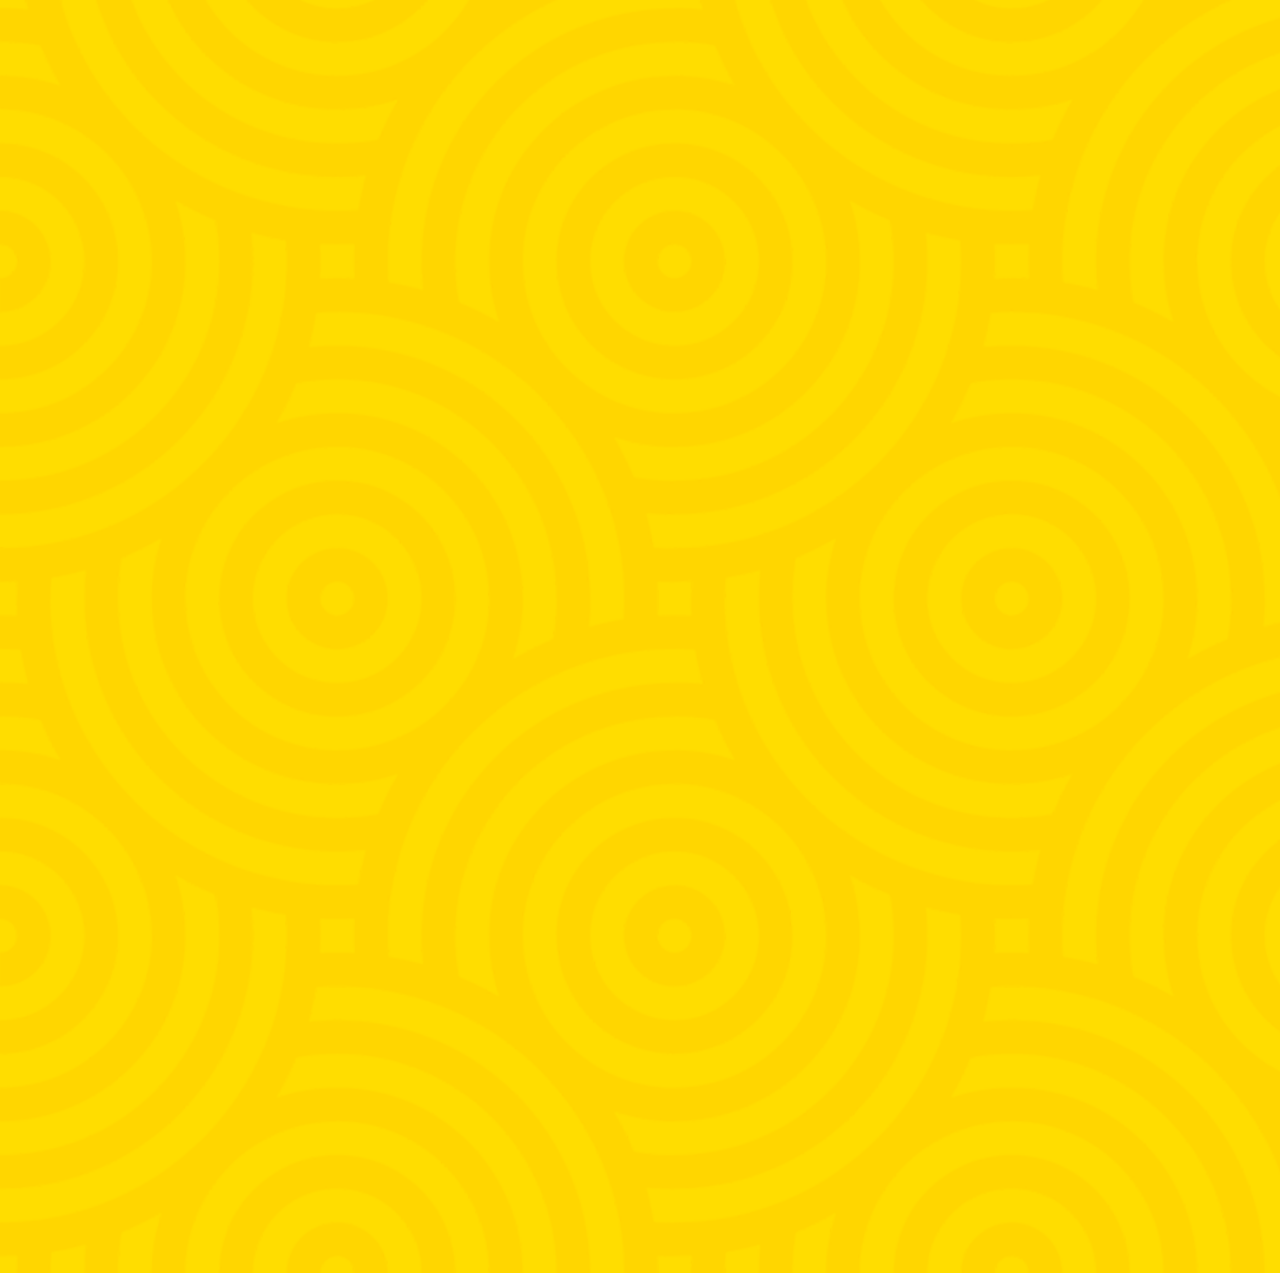
==== commit c9f5f3e7: "Adiciona pagina de vendedores." ====
--- a/vendedores.html
+++ b/vendedores.html
@@ -39,26 +39,622 @@
     <div id="userName">@linguicaodaautomacao</div>
 	<div id="userName">Vendedores Oficiais</div>
         <div id="t1-wrapper">
-			<div id="t1-box">
-			   <main id="card">
-				<div class="image-block">
-				  <img src="images/Missel 3.png">
-				</div>
-				<div class="text-block">
-				  <div class="header">
-					<h1>Henrique Missel</h1>
-				  </div>
-				  <ul class="no-style">
-					<li>
-					  <a href="https://wa.me/555186442712" target="_blank"><i class="fab fa-whatsapp fa-2x" aria-hidden="true"></i></a>
-					</li>
-					<li>
-					  <a href="https://www.instagram.com/henrique.missel/" target="_blank" color="blue"><i class="fab fa-instagram fa-2x" aria-hidden="true"></i></a>
-					</li>
-				  </ul>
-				</div>
-			  </main>    
-			</div>	
+			<!-- Artur Rabelo!-->
+			<div id="t1-box">
+			   <main id="card">
+				<div class="image-block">
+				  <img src="images/Artur Meurer Rabelo.jpeg">
+				</div>
+				<div class="text-block">
+				  <div class="header">
+					<h1>Artur Rabelo</h1>
+				  </div>
+				  <ul class="no-style">
+					<li>
+					  <a href="http://wa.me/554891424482" target="_blank"><i class="fab fa-whatsapp fa-2x" aria-hidden="true"></i></a>
+					</li>
+					<li>
+					  <a href="https://www.instagram.com/artur_rabelo/" target="_blank" color="blue"><i class="fab fa-instagram fa-2x" aria-hidden="true"></i></a>
+					</li>
+				  </ul>
+				</div>
+			  </main>    
+			</div>
+			
+			<!-- Alex Lago!-->
+			<div id="t1-box">
+			   <main id="card">
+				<div class="image-block">
+				  <img src="images/Alex Lago.jpeg">
+				</div>
+				<div class="text-block">
+				  <div class="header">
+					<h1>Alex Lago</h1>
+				  </div>
+				  <ul class="no-style">
+					<li>
+					  <a href="http://wa.me/554784373660" target="_blank"><i class="fab fa-whatsapp fa-2x" aria-hidden="true"></i></a>
+					</li>
+					<li>
+					  <a href="https://www.instagram.com/alexlagooliveira/" target="_blank" color="blue"><i class="fab fa-instagram fa-2x" aria-hidden="true"></i></a>
+					</li>
+				  </ul>
+				</div>
+			  </main>    
+			</div>	
+			
+			<!-- Rhaiane Paloschi!-->
+			<div id="t1-box">
+			   <main id="card">
+				<div class="image-block">
+				  <img src="images/Rhaiane Paloschi.jpeg">
+				</div>
+				<div class="text-block">
+				  <div class="header">
+					<h1>Rhaiane Paloschi</h1>
+				  </div>
+				  <ul class="no-style">
+					<li>
+					  <a href="http://wa.me/555491550061" target="_blank"><i class="fab fa-whatsapp fa-2x" aria-hidden="true"></i></a>
+					</li>
+					<li>
+					  <a href="https://www.instagram.com/rhaipaloschi/" target="_blank" color="blue"><i class="fab fa-instagram fa-2x" aria-hidden="true"></i></a>
+					</li>
+				  </ul>
+				</div>
+			  </main>    
+			</div>	
+			
+			<!-- Fernanda Pilz!-->
+			<div id="t1-box">
+			   <main id="card">
+				<div class="image-block">
+				  <img src="images/Fernanda Pilz.png">
+				</div>
+				<div class="text-block">
+				  <div class="header">
+					<h1>Fernanda Pilz</h1>
+				  </div>
+				  <ul class="no-style">
+					<li>
+					  <a href="http://wa.me/554796625085" target="_blank"><i class="fab fa-whatsapp fa-2x" aria-hidden="true"></i></a>
+					</li>
+					<li>
+					  <a href="https://www.instagram.com/fernanda_pilz/" target="_blank" color="blue"><i class="fab fa-instagram fa-2x" aria-hidden="true"></i></a>
+					</li>
+				  </ul>
+				</div>
+			  </main>    
+			</div>	
+			
+			<!-- Otávio Augusto !-->
+			<div id="t1-box">
+			   <main id="card">
+				<div class="image-block">
+				  <img src="images/Otávio Augusto.jpeg">
+				</div>
+				<div class="text-block">
+				  <div class="header">
+					<h1>Otávio Augusto </h1>
+				  </div>
+				  <ul class="no-style">
+					<li>
+					  <a href="http://wa.me/554896961461" target="_blank"><i class="fab fa-whatsapp fa-2x" aria-hidden="true"></i></a>
+					</li>
+					<li>
+					  <a href="https://www.instagram.com/otavioosid/" target="_blank" color="blue"><i class="fab fa-instagram fa-2x" aria-hidden="true"></i></a>
+					</li>
+				  </ul>
+				</div>
+			  </main>    
+			</div>	
+		
+			<!-- Luiz Felipe Dourado !-->
+			<div id="t1-box">
+			   <main id="card">
+				<div class="image-block">
+				  <img src="images/Luiz Felipe Dourado.jpg">
+				</div>
+				<div class="text-block">
+				  <div class="header">
+					<h1>Luiz Felipe Dourado</h1>
+				  </div>
+				  <ul class="no-style">
+					<li>
+					  <a href="http://wa.me/554899953766" target="_blank"><i class="fab fa-whatsapp fa-2x" aria-hidden="true"></i></a>
+					</li>
+					<li>
+					  <a href="https://www.instagram.com/luizfdourado/" target="_blank" color="blue"><i class="fab fa-instagram fa-2x" aria-hidden="true"></i></a>
+					</li>
+				  </ul>
+				</div>
+			  </main>    
+			</div>	
+		
+			<!-- Maria Eduarda Silva !-->
+			<div id="t1-box">
+			   <main id="card">
+				<div class="image-block">
+				  <img src="images/Maria Eduarda de Assis Silva.jpeg">
+				</div>
+				<div class="text-block">
+				  <div class="header">
+					<h1>Maria Eduarda Silva</h1>
+				  </div>
+				  <ul class="no-style">
+					<li>
+					  <a href="http://wa.me/554891018103" target="_blank"><i class="fab fa-whatsapp fa-2x" aria-hidden="true"></i></a>
+					</li>
+					<li>
+					  <a href="https://www.instagram.com/maria.eduardaass/" target="_blank" color="blue"><i class="fab fa-instagram fa-2x" aria-hidden="true"></i></a>
+					</li>
+				  </ul>
+				</div>
+			  </main>    
+			</div>	
+		
+			<!-- Pablo Mafessoli !-->
+			<div id="t1-box">
+			   <main id="card">
+				<div class="image-block">
+				  <img src="images/Pablo Mafessoli.jpeg">
+				</div>
+				<div class="text-block">
+				  <div class="header">
+					<h1>Pablo Mafessoli</h1>
+				  </div>
+				  <ul class="no-style">
+					<li>
+					  <a href="http://wa.me/554797011787" target="_blank"><i class="fab fa-whatsapp fa-2x" aria-hidden="true"></i></a>
+					</li>
+					<li>
+					  <a href="https://www.instagram.com/mafessolipablo/" target="_blank" color="blue"><i class="fab fa-instagram fa-2x" aria-hidden="true"></i></a>
+					</li>
+				  </ul>
+				</div>
+			  </main>    
+			</div>	
+		
+			<!-- Breno moreira !-->
+			<div id="t1-box">
+			   <main id="card">
+				<div class="image-block">
+				  <img src="images/Breno Moreira.jpeg">
+				</div>
+				<div class="text-block">
+				  <div class="header">
+					<h1>Breno Moreira</h1>
+				  </div>
+				  <ul class="no-style">
+					<li>
+					  <a href="http://wa.me/554891031902" target="_blank"><i class="fab fa-whatsapp fa-2x" aria-hidden="true"></i></a>
+					</li>
+					<li>
+					  <a href="https://www.instagram.com/brenobmoreira/" target="_blank" color="blue"><i class="fab fa-instagram fa-2x" aria-hidden="true"></i></a>
+					</li>
+				  </ul>
+				</div>
+			  </main>    
+			</div>	
+		
+			<!-- Kaue Lavina !-->
+			<div id="t1-box">
+			   <main id="card">
+				<div class="image-block">
+				  <img src="images/Kauê Lavina.jpg">
+				</div>
+				<div class="text-block">
+				  <div class="header">
+					<h1>Kaue Lavina </h1>
+				  </div>
+				  <ul class="no-style">
+					<li>
+					  <a href="http://wa.me/554896191204" target="_blank"><i class="fab fa-whatsapp fa-2x" aria-hidden="true"></i></a>
+					</li>
+					<li>
+					  <a href="https://www.instagram.com/kauelavina/" target="_blank" color="blue"><i class="fab fa-instagram fa-2x" aria-hidden="true"></i></a>
+					</li>
+				  </ul>
+				</div>
+			  </main>    
+			</div>	
+		
+			<!-- Vitor Sagás !-->
+			<div id="t1-box">
+			   <main id="card">
+				<div class="image-block">
+				  <img src="images/Vitor Sagás.jpg">
+				</div>
+				<div class="text-block">
+				  <div class="header">
+					<h1>Vitor Sagás</h1>
+				  </div>
+				  <ul class="no-style">
+					<li>
+					  <a href="http://wa.me/554896727451" target="_blank"><i class="fab fa-whatsapp fa-2x" aria-hidden="true"></i></a>
+					</li>
+					<li>
+					  <a href="https://www.instagram.com/sr_sagas/" target="_blank" color="blue"><i class="fab fa-instagram fa-2x" aria-hidden="true"></i></a>
+					</li>
+				  </ul>
+				</div>
+			  </main>    
+			</div>	
+		
+			<!-- Gabriela Bilibio !-->
+			<div id="t1-box">
+			   <main id="card">
+				<div class="image-block">
+				  <img src="images/Gabriela Bilibio.jpeg">
+				</div>
+				<div class="text-block">
+				  <div class="header">
+					<h1>Gabriela Bilibio</h1>
+				  </div>
+				  <ul class="no-style">
+					<li>
+					  <a href="http://wa.me/554898311662" target="_blank"><i class="fab fa-whatsapp fa-2x" aria-hidden="true"></i></a>
+					</li>
+					<li>
+					  <a href="https://www.instagram.com/gabrielabilibio/" target="_blank" color="blue"><i class="fab fa-instagram fa-2x" aria-hidden="true"></i></a>
+					</li>
+				  </ul>
+				</div>
+			  </main>    
+			</div>	
+		
+			<!-- Leonardo Alves Franzoni !-->
+			<div id="t1-box">
+			   <main id="card">
+				<div class="image-block">
+				  <img src="images/Leonardo A. Franzoni.jpg">
+				</div>
+				<div class="text-block">
+				  <div class="header">
+					<h1>Leonardo Franzoni</h1>
+				  </div>
+				  <ul class="no-style">
+					<li>
+					  <a href="http://wa.me/554891894153" target="_blank"><i class="fab fa-whatsapp fa-2x" aria-hidden="true"></i></a>
+					</li>
+					<li>
+					  <a href="https://www.instagram.com/franzoni.leo/" target="_blank" color="blue"><i class="fab fa-instagram fa-2x" aria-hidden="true"></i></a>
+					</li>
+				  </ul>
+				</div>
+			  </main>    
+			</div>	
+		
+			<!-- Jairo Souza Vieira  !-->
+			<div id="t1-box">
+			   <main id="card">
+				<div class="image-block">
+				  <img src="images/Jairo Souza Vieira.jpeg">
+				</div>
+				<div class="text-block">
+				  <div class="header">
+					<h1>Jairo Souza</h1>
+				  </div>
+				  <ul class="no-style">
+					<li>
+					  <a href="http://wa.me/554898080998" target="_blank"><i class="fab fa-whatsapp fa-2x" aria-hidden="true"></i></a>
+					</li>
+					<li>
+					  <a href="https://www.instagram.com/jairo.s.v/" target="_blank" color="blue"><i class="fab fa-instagram fa-2x" aria-hidden="true"></i></a>
+					</li>
+				  </ul>
+				</div>
+			  </main>    
+			</div>	
+		
+			<!-- Priscilla Bitencourt !-->
+			<div id="t1-box">
+			   <main id="card">
+				<div class="image-block">
+				  <img src="images/Priscilla Bitencourt.jpg">
+				</div>
+				<div class="text-block">
+				  <div class="header">
+					<h1>Priscilla Bitencourt</h1>
+				  </div>
+				  <ul class="no-style">
+					<li>
+					  <a href="http://wa.me/554884140659" target="_blank"><i class="fab fa-whatsapp fa-2x" aria-hidden="true"></i></a>
+					</li>
+					<li>
+					  <a href="https://www.instagram.com/priscillaa_biten/" target="_blank" color="blue"><i class="fab fa-instagram fa-2x" aria-hidden="true"></i></a>
+					</li>
+				  </ul>
+				</div>
+			  </main>    
+			</div>	
+		
+		<!-- Cesar Comelli !-->
+			<div id="t1-box">
+			   <main id="card">
+				<div class="image-block">
+				  <img src="images/Cesar Comelli.png">
+				</div>
+				<div class="text-block">
+				  <div class="header">
+					<h1>Cesar Comelli</h1>
+				  </div>
+				  <ul class="no-style">
+					<li>
+					  <a href="http://wa.me/554896232337" target="_blank"><i class="fab fa-whatsapp fa-2x" aria-hidden="true"></i></a>
+					</li>
+					<li>
+					  <a href="https://www.instagram.com/cesar_o_pimpao/" target="_blank" color="blue"><i class="fab fa-instagram fa-2x" aria-hidden="true"></i></a>
+					</li>
+				  </ul>
+				</div>
+			  </main>    
+			</div>	
+		
+		<!-- Ângelo Carvalho !-->
+			<div id="t1-box">
+			   <main id="card">
+				<div class="image-block">
+				  <img src="images/Angelo Fernando Carvalho.jpeg">
+				</div>
+				<div class="text-block">
+				  <div class="header">
+					<h1>Ângelo Carvalho</h1>
+				  </div>
+				  <ul class="no-style">
+					<li>
+					  <a href="http://wa.me/554884589574" target="_blank"><i class="fab fa-whatsapp fa-2x" aria-hidden="true"></i></a>
+					</li>
+					<li>
+					  <a href="https://www.instagram.com/roles_floripa/" target="_blank" color="blue"><i class="fab fa-instagram fa-2x" aria-hidden="true"></i></a>
+					</li>
+				  </ul>
+				</div>
+			  </main>    
+			</div>	
+		
+		<!-- Gregory Scandolara !-->
+			<div id="t1-box">
+			   <main id="card">
+				<div class="image-block">
+				  <img src="images/Gregory Scandolara.jpg">
+				</div>
+				<div class="text-block">
+				  <div class="header">
+					<h1>Gregory Scandolara</h1>
+				  </div>
+				  <ul class="no-style">
+					<li>
+					  <a href="http://wa.me/554888216755" target="_blank"><i class="fab fa-whatsapp fa-2x" aria-hidden="true"></i></a>
+					</li>
+					<li>
+					  <a href="https://www.instagram.com/scandolaragregory/" target="_blank" color="blue"><i class="fab fa-instagram fa-2x" aria-hidden="true"></i></a>
+					</li>
+				  </ul>
+				</div>
+			  </main>    
+			</div>	
+		
+		<!-- Pedro Sachs Cera Coradin !-->
+			<div id="t1-box">
+			   <main id="card">
+				<div class="image-block">
+				  <img src="images/Pedro Sachs C. Coradin.jpeg">
+				</div>
+				<div class="text-block">
+				  <div class="header">
+					<h1>Pedro Sachs</h1>
+				  </div>
+				  <ul class="no-style">
+					<li>
+					  <a href="http://wa.me/554896724493" target="_blank"><i class="fab fa-whatsapp fa-2x" aria-hidden="true"></i></a>
+					</li>
+					<li>
+					  <a href="https://www.instagram.com/psachs/" target="_blank" color="blue"><i class="fab fa-instagram fa-2x" aria-hidden="true"></i></a>
+					</li>
+				  </ul>
+				</div>
+			  </main>    
+			</div>	
+		
+		<!-- Rafael Antônio Barbosa de Carvalho  !-->
+			<div id="t1-box">
+			   <main id="card">
+				<div class="image-block">
+				  <img src="images/Rafael Antônio Barbosa de Carvalho.jpg">
+				</div>
+				<div class="text-block">
+				  <div class="header">
+					<h1>Rafael Barbosa</h1>
+				  </div>
+				  <ul class="no-style">
+					<li>
+					  <a href="http://wa.me/554896053430" target="_blank"><i class="fab fa-whatsapp fa-2x" aria-hidden="true"></i></a>
+					</li>
+					<li>
+					  <a href="https://www.instagram.com/rafaelbarbosaingressos/" target="_blank" color="blue"><i class="fab fa-instagram fa-2x" aria-hidden="true"></i></a>
+					</li>
+				  </ul>
+				</div>
+			  </main>    
+			</div>	
+		
+		<!-- Rodrigo Novaes  !-->
+			<div id="t1-box">
+			   <main id="card">
+				<div class="image-block">
+				  <img src="images/rodrigo novaes.jpg">
+				</div>
+				<div class="text-block">
+				  <div class="header">
+					<h1>Rodrigo Novaes</h1>
+				  </div>
+				  <ul class="no-style">
+					<li>
+					  <a href="http://wa.me/558586168771" target="_blank"><i class="fab fa-whatsapp fa-2x" aria-hidden="true"></i></a>
+					</li>
+					<li>
+					  <a href="https://www.instagram.com/rodrigonovaes1/" target="_blank" color="blue"><i class="fab fa-instagram fa-2x" aria-hidden="true"></i></a>
+					</li>
+				  </ul>
+				</div>
+			  </main>    
+			</div>	
+		
+		<!-- Eric Takeda Requena (Pirata)  !-->
+			<div id="t1-box">
+			   <main id="card">
+				<div class="image-block">
+				  <img src="images/Eric Requena.jpg">
+				</div>
+				<div class="text-block">
+				  <div class="header">
+					<h1>Eric Requena</h1>
+				  </div>
+				  <ul class="no-style">
+					<li>
+					  <a href="http://wa.me/5511999090208" target="_blank"><i class="fab fa-whatsapp fa-2x" aria-hidden="true"></i></a>
+					</li>
+					<li>
+					  <a href="https://www.instagram.com/eric.requena_/" target="_blank" color="blue"><i class="fab fa-instagram fa-2x" aria-hidden="true"></i></a>
+					</li>
+				  </ul>
+				</div>
+			  </main>    
+			</div>	
+		
+		<!-- Bianca da Trindade !-->
+			<div id="t1-box">
+			   <main id="card">
+				<div class="image-block">
+				  <img src="images/Bianca da Trindade.jpg">
+				</div>
+				<div class="text-block">
+				  <div class="header">
+					<h1>Bianca da Trindade</h1>
+				  </div>
+				  <ul class="no-style">
+					<li>
+					  <a href="http://wa.me/554891842654" target="_blank"><i class="fab fa-whatsapp fa-2x" aria-hidden="true"></i></a>
+					</li>
+					<li>
+					  <a href="https://www.instagram.com/biancats_/" target="_blank" color="blue"><i class="fab fa-instagram fa-2x" aria-hidden="true"></i></a>
+					</li>
+				  </ul>
+				</div>
+			  </main>    
+			</div>	
+		
+		<!-- Thiago Vieira de Souza Cunha !-->
+			<div id="t1-box">
+			   <main id="card">
+				<div class="image-block">
+				  <img src="images/Thiago Cunha.jpg">
+				</div>
+				<div class="text-block">
+				  <div class="header">
+					<h1>Thiago Cunha</h1>
+				  </div>
+				  <ul class="no-style">
+					<li>
+					  <a href="http://wa.me/554891870716" target="_blank"><i class="fab fa-whatsapp fa-2x" aria-hidden="true"></i></a>
+					</li>
+					<li>
+					  <a href="https://www.instagram.com/thiagocunha1617/" target="_blank" color="blue"><i class="fab fa-instagram fa-2x" aria-hidden="true"></i></a>
+					</li>
+				  </ul>
+				</div>
+			  </main>    
+			</div>	
+		
+		<!-- Giulia Cenci dos Santos !-->
+			<div id="t1-box">
+			   <main id="card">
+				<div class="image-block">
+				  <img src="images/Giulia Cenci.png">
+				</div>
+				<div class="text-block">
+				  <div class="header">
+					<h1>Giulia Cenci</h1>
+				  </div>
+				  <ul class="no-style">
+					<li>
+					  <a href="http://wa.me/555496869057" target="_blank"><i class="fab fa-whatsapp fa-2x" aria-hidden="true"></i></a>
+					</li>
+					<li>
+					  <a href="https://www.instagram.com/giicenci/" target="_blank" color="blue"><i class="fab fa-instagram fa-2x" aria-hidden="true"></i></a>
+					</li>
+				  </ul>
+				</div>
+			  </main>    
+			</div>	
+		
+		<!-- Gustavo Griebner !-->
+			<div id="t1-box">
+			   <main id="card">
+				<div class="image-block">
+				  <img src="images/Gustavo Griebner.jpeg">
+				</div>
+				<div class="text-block">
+				  <div class="header">
+					<h1>Gustavo Griebner</h1>
+				  </div>
+				  <ul class="no-style">
+					<li>
+					  <a href="http://wa.me/554791161258" target="_blank"><i class="fab fa-whatsapp fa-2x" aria-hidden="true"></i></a>
+					</li>
+					<li>
+					  <a href="https://www.instagram.com/griebner/" target="_blank" color="blue"><i class="fab fa-instagram fa-2x" aria-hidden="true"></i></a>
+					</li>
+				  </ul>
+				</div>
+			  </main>    
+			</div>	
+		
+		<!-- Paulo Librelotto Ferroli !-->
+			<div id="t1-box">
+			   <main id="card">
+				<div class="image-block">
+				  <img src="images/Paulo Librelotto Ferroli.jpg">
+				</div>
+				<div class="text-block">
+				  <div class="header">
+					<h1>Paulo Librelotto</h1>
+				  </div>
+				  <ul class="no-style">
+					<li>
+					  <a href="http://wa.me/554797011787" target="_blank"><i class="fab fa-whatsapp fa-2x" aria-hidden="true"></i></a>
+					</li>
+					<li>
+					  <a href="https://www.instagram.com/paulolibrelottoferroli/" target="_blank" color="blue"><i class="fab fa-instagram fa-2x" aria-hidden="true"></i></a>
+					</li>
+				  </ul>
+				</div>
+			  </main>    
+			</div>	
+		
+		<!-- Ravi de Sousa Garcindo !-->
+			<div id="t1-box">
+			   <main id="card">
+				<div class="image-block">
+				  <img src="images/Ravi.png">
+				</div>
+				<div class="text-block">
+				  <div class="header">
+					<h1>Ravi Garcindo</h1>
+				  </div>
+				  <ul class="no-style">
+					<li>
+					  <a href="http://wa.me/554896768003" target="_blank"><i class="fab fa-whatsapp fa-2x" aria-hidden="true"></i></a>
+					</li>
+					<li>
+					  <a href="https://www.instagram.com/ravisg/" target="_blank" color="blue"><i class="fab fa-instagram fa-2x" aria-hidden="true"></i></a>
+					</li>
+				  </ul>
+				</div>
+			  </main>    
+			</div>	
+		
 		</div>
 	</div>	  
     <div id="hashtag">#AMelhorFestaDoSulDoMundo</div>
--- a/style.css
+++ b/style.css
@@ -833,7 +833,8 @@
 #card {
   background: transparent;
   padding: 0.1em;
-  max-width: 400px;
+  max-width: 450px;
+  min-width: 310px;
   width: auto;
   max-width: 100%;
   margin: 0em auto;
@@ -874,7 +875,7 @@
 }
 
 .header {
-  font-size: .8rem;
+  font-size: .7rem;
   margin-bottom: -12px;
   margin-top: -12px;
   color: red;
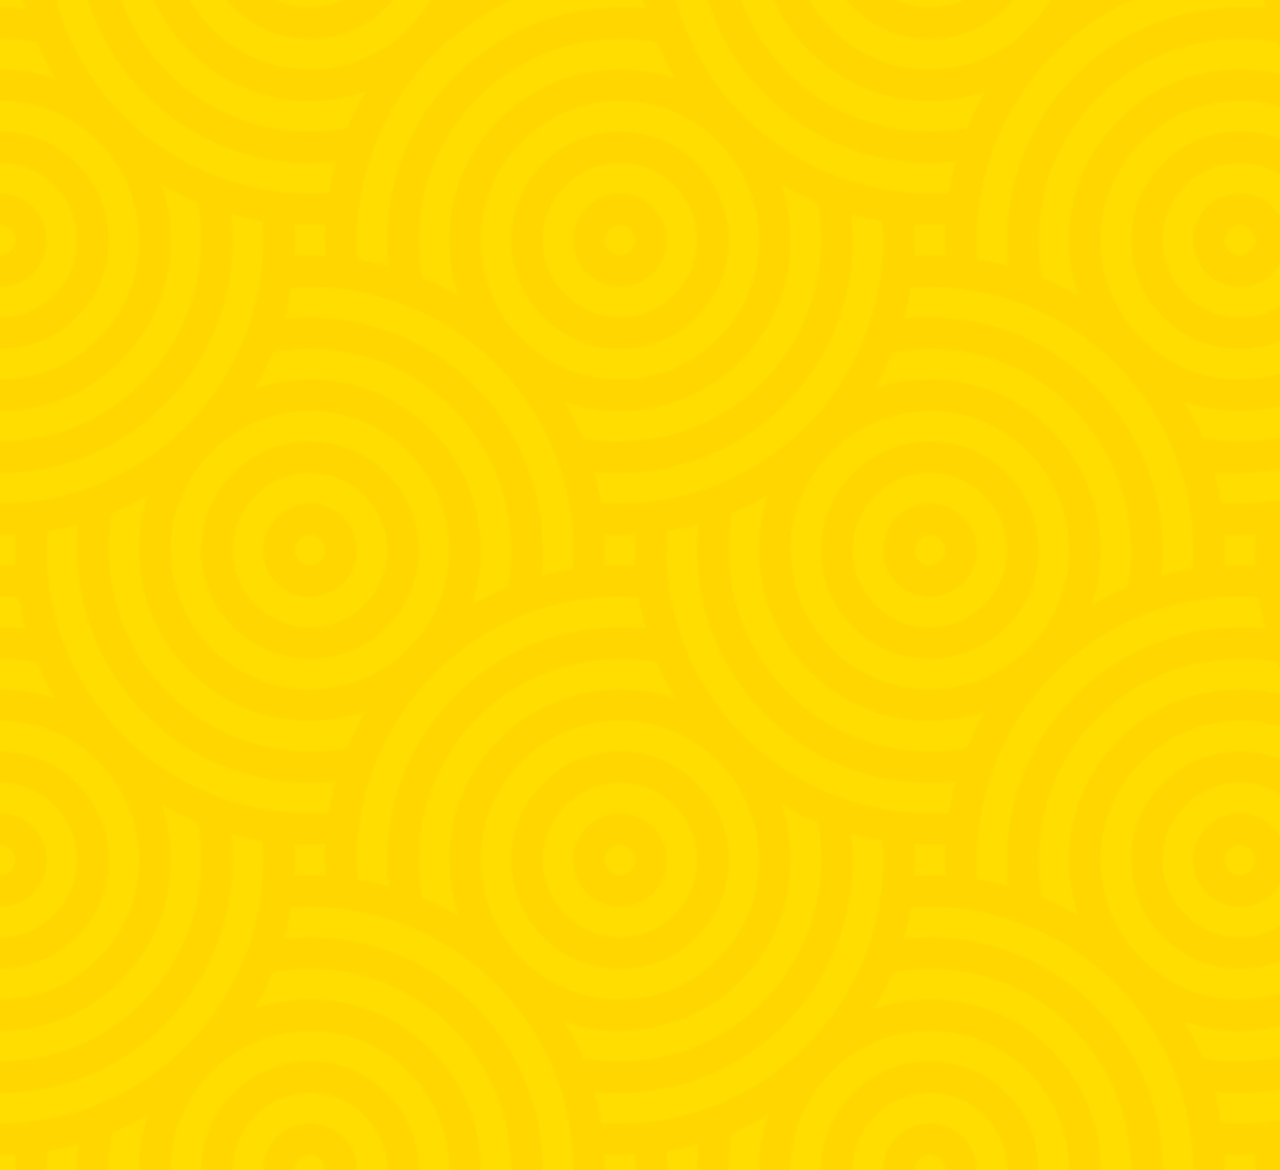
==== commit 6c403d3b: "wip: adiciona script de vendedores" ====
--- a/vendedores.html
+++ b/vendedores.html
@@ -10,7 +10,7 @@
     <link rel="stylesheet"
       href="https://use.fontawesome.com/releases/v5.15.4/css/all.css"/>
     <!-- Core theme CSS -->
-    <link rel="stylesheet" href="style.css" />
+    <link rel="stylesheet" href="style.css?v=1" />
   </head>
 
   <body>
@@ -22,7 +22,7 @@
     </section>
     <!-- End of Parallax Pixel Background Animation -->
 
-    <a id="profilePicture" href="#popup">
+    <a id="profilePicture" href	="#popup">
       <img src="./linguicao.png" alt="Profile Picture" />
     </a>
 
@@ -38,624 +38,8 @@
 
     <div id="userName">@linguicaodaautomacao</div>
 	<div id="userName">Vendedores Oficiais</div>
-        <div id="t1-wrapper">
-			<!-- Artur Rabelo!-->
-			<div id="t1-box">
-			   <main id="card">
-				<div class="image-block">
-				  <img src="images/Artur Meurer Rabelo.jpeg">
-				</div>
-				<div class="text-block">
-				  <div class="header">
-					<h1>Artur Rabelo</h1>
-				  </div>
-				  <ul class="no-style">
-					<li>
-					  <a href="http://wa.me/554891424482" target="_blank"><i class="fab fa-whatsapp fa-2x" aria-hidden="true"></i></a>
-					</li>
-					<li>
-					  <a href="https://www.instagram.com/artur_rabelo/" target="_blank" color="blue"><i class="fab fa-instagram fa-2x" aria-hidden="true"></i></a>
-					</li>
-				  </ul>
-				</div>
-			  </main>    
-			</div>
-			
-			<!-- Alex Lago!-->
-			<div id="t1-box">
-			   <main id="card">
-				<div class="image-block">
-				  <img src="images/Alex Lago.jpeg">
-				</div>
-				<div class="text-block">
-				  <div class="header">
-					<h1>Alex Lago</h1>
-				  </div>
-				  <ul class="no-style">
-					<li>
-					  <a href="http://wa.me/554784373660" target="_blank"><i class="fab fa-whatsapp fa-2x" aria-hidden="true"></i></a>
-					</li>
-					<li>
-					  <a href="https://www.instagram.com/alexlagooliveira/" target="_blank" color="blue"><i class="fab fa-instagram fa-2x" aria-hidden="true"></i></a>
-					</li>
-				  </ul>
-				</div>
-			  </main>    
-			</div>	
-			
-			<!-- Rhaiane Paloschi!-->
-			<div id="t1-box">
-			   <main id="card">
-				<div class="image-block">
-				  <img src="images/Rhaiane Paloschi.jpeg">
-				</div>
-				<div class="text-block">
-				  <div class="header">
-					<h1>Rhaiane Paloschi</h1>
-				  </div>
-				  <ul class="no-style">
-					<li>
-					  <a href="http://wa.me/555491550061" target="_blank"><i class="fab fa-whatsapp fa-2x" aria-hidden="true"></i></a>
-					</li>
-					<li>
-					  <a href="https://www.instagram.com/rhaipaloschi/" target="_blank" color="blue"><i class="fab fa-instagram fa-2x" aria-hidden="true"></i></a>
-					</li>
-				  </ul>
-				</div>
-			  </main>    
-			</div>	
-			
-			<!-- Fernanda Pilz!-->
-			<div id="t1-box">
-			   <main id="card">
-				<div class="image-block">
-				  <img src="images/Fernanda Pilz.png">
-				</div>
-				<div class="text-block">
-				  <div class="header">
-					<h1>Fernanda Pilz</h1>
-				  </div>
-				  <ul class="no-style">
-					<li>
-					  <a href="http://wa.me/554796625085" target="_blank"><i class="fab fa-whatsapp fa-2x" aria-hidden="true"></i></a>
-					</li>
-					<li>
-					  <a href="https://www.instagram.com/fernanda_pilz/" target="_blank" color="blue"><i class="fab fa-instagram fa-2x" aria-hidden="true"></i></a>
-					</li>
-				  </ul>
-				</div>
-			  </main>    
-			</div>	
-			
-			<!-- Otávio Augusto !-->
-			<div id="t1-box">
-			   <main id="card">
-				<div class="image-block">
-				  <img src="images/Otávio Augusto.jpeg">
-				</div>
-				<div class="text-block">
-				  <div class="header">
-					<h1>Otávio Augusto </h1>
-				  </div>
-				  <ul class="no-style">
-					<li>
-					  <a href="http://wa.me/554896961461" target="_blank"><i class="fab fa-whatsapp fa-2x" aria-hidden="true"></i></a>
-					</li>
-					<li>
-					  <a href="https://www.instagram.com/otavioosid/" target="_blank" color="blue"><i class="fab fa-instagram fa-2x" aria-hidden="true"></i></a>
-					</li>
-				  </ul>
-				</div>
-			  </main>    
-			</div>	
-		
-			<!-- Luiz Felipe Dourado !-->
-			<div id="t1-box">
-			   <main id="card">
-				<div class="image-block">
-				  <img src="images/Luiz Felipe Dourado.jpg">
-				</div>
-				<div class="text-block">
-				  <div class="header">
-					<h1>Luiz Felipe Dourado</h1>
-				  </div>
-				  <ul class="no-style">
-					<li>
-					  <a href="http://wa.me/554899953766" target="_blank"><i class="fab fa-whatsapp fa-2x" aria-hidden="true"></i></a>
-					</li>
-					<li>
-					  <a href="https://www.instagram.com/luizfdourado/" target="_blank" color="blue"><i class="fab fa-instagram fa-2x" aria-hidden="true"></i></a>
-					</li>
-				  </ul>
-				</div>
-			  </main>    
-			</div>	
-		
-			<!-- Maria Eduarda Silva !-->
-			<div id="t1-box">
-			   <main id="card">
-				<div class="image-block">
-				  <img src="images/Maria Eduarda de Assis Silva.jpeg">
-				</div>
-				<div class="text-block">
-				  <div class="header">
-					<h1>Maria Eduarda Silva</h1>
-				  </div>
-				  <ul class="no-style">
-					<li>
-					  <a href="http://wa.me/554891018103" target="_blank"><i class="fab fa-whatsapp fa-2x" aria-hidden="true"></i></a>
-					</li>
-					<li>
-					  <a href="https://www.instagram.com/maria.eduardaass/" target="_blank" color="blue"><i class="fab fa-instagram fa-2x" aria-hidden="true"></i></a>
-					</li>
-				  </ul>
-				</div>
-			  </main>    
-			</div>	
-		
-			<!-- Pablo Mafessoli !-->
-			<div id="t1-box">
-			   <main id="card">
-				<div class="image-block">
-				  <img src="images/Pablo Mafessoli.jpeg">
-				</div>
-				<div class="text-block">
-				  <div class="header">
-					<h1>Pablo Mafessoli</h1>
-				  </div>
-				  <ul class="no-style">
-					<li>
-					  <a href="http://wa.me/554797011787" target="_blank"><i class="fab fa-whatsapp fa-2x" aria-hidden="true"></i></a>
-					</li>
-					<li>
-					  <a href="https://www.instagram.com/mafessolipablo/" target="_blank" color="blue"><i class="fab fa-instagram fa-2x" aria-hidden="true"></i></a>
-					</li>
-				  </ul>
-				</div>
-			  </main>    
-			</div>	
-		
-			<!-- Breno moreira !-->
-			<div id="t1-box">
-			   <main id="card">
-				<div class="image-block">
-				  <img src="images/Breno Moreira.jpeg">
-				</div>
-				<div class="text-block">
-				  <div class="header">
-					<h1>Breno Moreira</h1>
-				  </div>
-				  <ul class="no-style">
-					<li>
-					  <a href="http://wa.me/554891031902" target="_blank"><i class="fab fa-whatsapp fa-2x" aria-hidden="true"></i></a>
-					</li>
-					<li>
-					  <a href="https://www.instagram.com/brenobmoreira/" target="_blank" color="blue"><i class="fab fa-instagram fa-2x" aria-hidden="true"></i></a>
-					</li>
-				  </ul>
-				</div>
-			  </main>    
-			</div>	
-		
-			<!-- Kaue Lavina !-->
-			<div id="t1-box">
-			   <main id="card">
-				<div class="image-block">
-				  <img src="images/Kauê Lavina.jpg">
-				</div>
-				<div class="text-block">
-				  <div class="header">
-					<h1>Kaue Lavina </h1>
-				  </div>
-				  <ul class="no-style">
-					<li>
-					  <a href="http://wa.me/554896191204" target="_blank"><i class="fab fa-whatsapp fa-2x" aria-hidden="true"></i></a>
-					</li>
-					<li>
-					  <a href="https://www.instagram.com/kauelavina/" target="_blank" color="blue"><i class="fab fa-instagram fa-2x" aria-hidden="true"></i></a>
-					</li>
-				  </ul>
-				</div>
-			  </main>    
-			</div>	
-		
-			<!-- Vitor Sagás !-->
-			<div id="t1-box">
-			   <main id="card">
-				<div class="image-block">
-				  <img src="images/Vitor Sagás.jpg">
-				</div>
-				<div class="text-block">
-				  <div class="header">
-					<h1>Vitor Sagás</h1>
-				  </div>
-				  <ul class="no-style">
-					<li>
-					  <a href="http://wa.me/554896727451" target="_blank"><i class="fab fa-whatsapp fa-2x" aria-hidden="true"></i></a>
-					</li>
-					<li>
-					  <a href="https://www.instagram.com/sr_sagas/" target="_blank" color="blue"><i class="fab fa-instagram fa-2x" aria-hidden="true"></i></a>
-					</li>
-				  </ul>
-				</div>
-			  </main>    
-			</div>	
-		
-			<!-- Gabriela Bilibio !-->
-			<div id="t1-box">
-			   <main id="card">
-				<div class="image-block">
-				  <img src="images/Gabriela Bilibio.jpeg">
-				</div>
-				<div class="text-block">
-				  <div class="header">
-					<h1>Gabriela Bilibio</h1>
-				  </div>
-				  <ul class="no-style">
-					<li>
-					  <a href="http://wa.me/554898311662" target="_blank"><i class="fab fa-whatsapp fa-2x" aria-hidden="true"></i></a>
-					</li>
-					<li>
-					  <a href="https://www.instagram.com/gabrielabilibio/" target="_blank" color="blue"><i class="fab fa-instagram fa-2x" aria-hidden="true"></i></a>
-					</li>
-				  </ul>
-				</div>
-			  </main>    
-			</div>	
-		
-			<!-- Leonardo Alves Franzoni !-->
-			<div id="t1-box">
-			   <main id="card">
-				<div class="image-block">
-				  <img src="images/Leonardo A. Franzoni.jpg">
-				</div>
-				<div class="text-block">
-				  <div class="header">
-					<h1>Leonardo Franzoni</h1>
-				  </div>
-				  <ul class="no-style">
-					<li>
-					  <a href="http://wa.me/554891894153" target="_blank"><i class="fab fa-whatsapp fa-2x" aria-hidden="true"></i></a>
-					</li>
-					<li>
-					  <a href="https://www.instagram.com/franzoni.leo/" target="_blank" color="blue"><i class="fab fa-instagram fa-2x" aria-hidden="true"></i></a>
-					</li>
-				  </ul>
-				</div>
-			  </main>    
-			</div>	
-		
-			<!-- Jairo Souza Vieira  !-->
-			<div id="t1-box">
-			   <main id="card">
-				<div class="image-block">
-				  <img src="images/Jairo Souza Vieira.jpeg">
-				</div>
-				<div class="text-block">
-				  <div class="header">
-					<h1>Jairo Souza</h1>
-				  </div>
-				  <ul class="no-style">
-					<li>
-					  <a href="http://wa.me/554898080998" target="_blank"><i class="fab fa-whatsapp fa-2x" aria-hidden="true"></i></a>
-					</li>
-					<li>
-					  <a href="https://www.instagram.com/jairo.s.v/" target="_blank" color="blue"><i class="fab fa-instagram fa-2x" aria-hidden="true"></i></a>
-					</li>
-				  </ul>
-				</div>
-			  </main>    
-			</div>	
-		
-			<!-- Priscilla Bitencourt !-->
-			<div id="t1-box">
-			   <main id="card">
-				<div class="image-block">
-				  <img src="images/Priscilla Bitencourt.jpg">
-				</div>
-				<div class="text-block">
-				  <div class="header">
-					<h1>Priscilla Bitencourt</h1>
-				  </div>
-				  <ul class="no-style">
-					<li>
-					  <a href="http://wa.me/554884140659" target="_blank"><i class="fab fa-whatsapp fa-2x" aria-hidden="true"></i></a>
-					</li>
-					<li>
-					  <a href="https://www.instagram.com/priscillaa_biten/" target="_blank" color="blue"><i class="fab fa-instagram fa-2x" aria-hidden="true"></i></a>
-					</li>
-				  </ul>
-				</div>
-			  </main>    
-			</div>	
-		
-		<!-- Cesar Comelli !-->
-			<div id="t1-box">
-			   <main id="card">
-				<div class="image-block">
-				  <img src="images/Cesar Comelli.png">
-				</div>
-				<div class="text-block">
-				  <div class="header">
-					<h1>Cesar Comelli</h1>
-				  </div>
-				  <ul class="no-style">
-					<li>
-					  <a href="http://wa.me/554896232337" target="_blank"><i class="fab fa-whatsapp fa-2x" aria-hidden="true"></i></a>
-					</li>
-					<li>
-					  <a href="https://www.instagram.com/cesar_o_pimpao/" target="_blank" color="blue"><i class="fab fa-instagram fa-2x" aria-hidden="true"></i></a>
-					</li>
-				  </ul>
-				</div>
-			  </main>    
-			</div>	
-		
-		<!-- Ângelo Carvalho !-->
-			<div id="t1-box">
-			   <main id="card">
-				<div class="image-block">
-				  <img src="images/Angelo Fernando Carvalho.jpeg">
-				</div>
-				<div class="text-block">
-				  <div class="header">
-					<h1>Ângelo Carvalho</h1>
-				  </div>
-				  <ul class="no-style">
-					<li>
-					  <a href="http://wa.me/554884589574" target="_blank"><i class="fab fa-whatsapp fa-2x" aria-hidden="true"></i></a>
-					</li>
-					<li>
-					  <a href="https://www.instagram.com/roles_floripa/" target="_blank" color="blue"><i class="fab fa-instagram fa-2x" aria-hidden="true"></i></a>
-					</li>
-				  </ul>
-				</div>
-			  </main>    
-			</div>	
-		
-		<!-- Gregory Scandolara !-->
-			<div id="t1-box">
-			   <main id="card">
-				<div class="image-block">
-				  <img src="images/Gregory Scandolara.jpg">
-				</div>
-				<div class="text-block">
-				  <div class="header">
-					<h1>Gregory Scandolara</h1>
-				  </div>
-				  <ul class="no-style">
-					<li>
-					  <a href="http://wa.me/554888216755" target="_blank"><i class="fab fa-whatsapp fa-2x" aria-hidden="true"></i></a>
-					</li>
-					<li>
-					  <a href="https://www.instagram.com/scandolaragregory/" target="_blank" color="blue"><i class="fab fa-instagram fa-2x" aria-hidden="true"></i></a>
-					</li>
-				  </ul>
-				</div>
-			  </main>    
-			</div>	
-		
-		<!-- Pedro Sachs Cera Coradin !-->
-			<div id="t1-box">
-			   <main id="card">
-				<div class="image-block">
-				  <img src="images/Pedro Sachs C. Coradin.jpeg">
-				</div>
-				<div class="text-block">
-				  <div class="header">
-					<h1>Pedro Sachs</h1>
-				  </div>
-				  <ul class="no-style">
-					<li>
-					  <a href="http://wa.me/554896724493" target="_blank"><i class="fab fa-whatsapp fa-2x" aria-hidden="true"></i></a>
-					</li>
-					<li>
-					  <a href="https://www.instagram.com/psachs/" target="_blank" color="blue"><i class="fab fa-instagram fa-2x" aria-hidden="true"></i></a>
-					</li>
-				  </ul>
-				</div>
-			  </main>    
-			</div>	
-		
-		<!-- Rafael Antônio Barbosa de Carvalho  !-->
-			<div id="t1-box">
-			   <main id="card">
-				<div class="image-block">
-				  <img src="images/Rafael Antônio Barbosa de Carvalho.jpg">
-				</div>
-				<div class="text-block">
-				  <div class="header">
-					<h1>Rafael Barbosa</h1>
-				  </div>
-				  <ul class="no-style">
-					<li>
-					  <a href="http://wa.me/554896053430" target="_blank"><i class="fab fa-whatsapp fa-2x" aria-hidden="true"></i></a>
-					</li>
-					<li>
-					  <a href="https://www.instagram.com/rafaelbarbosaingressos/" target="_blank" color="blue"><i class="fab fa-instagram fa-2x" aria-hidden="true"></i></a>
-					</li>
-				  </ul>
-				</div>
-			  </main>    
-			</div>	
-		
-		<!-- Rodrigo Novaes  !-->
-			<div id="t1-box">
-			   <main id="card">
-				<div class="image-block">
-				  <img src="images/rodrigo novaes.jpg">
-				</div>
-				<div class="text-block">
-				  <div class="header">
-					<h1>Rodrigo Novaes</h1>
-				  </div>
-				  <ul class="no-style">
-					<li>
-					  <a href="http://wa.me/558586168771" target="_blank"><i class="fab fa-whatsapp fa-2x" aria-hidden="true"></i></a>
-					</li>
-					<li>
-					  <a href="https://www.instagram.com/rodrigonovaes1/" target="_blank" color="blue"><i class="fab fa-instagram fa-2x" aria-hidden="true"></i></a>
-					</li>
-				  </ul>
-				</div>
-			  </main>    
-			</div>	
-		
-		<!-- Eric Takeda Requena (Pirata)  !-->
-			<div id="t1-box">
-			   <main id="card">
-				<div class="image-block">
-				  <img src="images/Eric Requena.jpg">
-				</div>
-				<div class="text-block">
-				  <div class="header">
-					<h1>Eric Requena</h1>
-				  </div>
-				  <ul class="no-style">
-					<li>
-					  <a href="http://wa.me/5511999090208" target="_blank"><i class="fab fa-whatsapp fa-2x" aria-hidden="true"></i></a>
-					</li>
-					<li>
-					  <a href="https://www.instagram.com/eric.requena_/" target="_blank" color="blue"><i class="fab fa-instagram fa-2x" aria-hidden="true"></i></a>
-					</li>
-				  </ul>
-				</div>
-			  </main>    
-			</div>	
-		
-		<!-- Bianca da Trindade !-->
-			<div id="t1-box">
-			   <main id="card">
-				<div class="image-block">
-				  <img src="images/Bianca da Trindade.jpg">
-				</div>
-				<div class="text-block">
-				  <div class="header">
-					<h1>Bianca da Trindade</h1>
-				  </div>
-				  <ul class="no-style">
-					<li>
-					  <a href="http://wa.me/554891842654" target="_blank"><i class="fab fa-whatsapp fa-2x" aria-hidden="true"></i></a>
-					</li>
-					<li>
-					  <a href="https://www.instagram.com/biancats_/" target="_blank" color="blue"><i class="fab fa-instagram fa-2x" aria-hidden="true"></i></a>
-					</li>
-				  </ul>
-				</div>
-			  </main>    
-			</div>	
-		
-		<!-- Thiago Vieira de Souza Cunha !-->
-			<div id="t1-box">
-			   <main id="card">
-				<div class="image-block">
-				  <img src="images/Thiago Cunha.jpg">
-				</div>
-				<div class="text-block">
-				  <div class="header">
-					<h1>Thiago Cunha</h1>
-				  </div>
-				  <ul class="no-style">
-					<li>
-					  <a href="http://wa.me/554891870716" target="_blank"><i class="fab fa-whatsapp fa-2x" aria-hidden="true"></i></a>
-					</li>
-					<li>
-					  <a href="https://www.instagram.com/thiagocunha1617/" target="_blank" color="blue"><i class="fab fa-instagram fa-2x" aria-hidden="true"></i></a>
-					</li>
-				  </ul>
-				</div>
-			  </main>    
-			</div>	
-		
-		<!-- Giulia Cenci dos Santos !-->
-			<div id="t1-box">
-			   <main id="card">
-				<div class="image-block">
-				  <img src="images/Giulia Cenci.png">
-				</div>
-				<div class="text-block">
-				  <div class="header">
-					<h1>Giulia Cenci</h1>
-				  </div>
-				  <ul class="no-style">
-					<li>
-					  <a href="http://wa.me/555496869057" target="_blank"><i class="fab fa-whatsapp fa-2x" aria-hidden="true"></i></a>
-					</li>
-					<li>
-					  <a href="https://www.instagram.com/giicenci/" target="_blank" color="blue"><i class="fab fa-instagram fa-2x" aria-hidden="true"></i></a>
-					</li>
-				  </ul>
-				</div>
-			  </main>    
-			</div>	
-		
-		<!-- Gustavo Griebner !-->
-			<div id="t1-box">
-			   <main id="card">
-				<div class="image-block">
-				  <img src="images/Gustavo Griebner.jpeg">
-				</div>
-				<div class="text-block">
-				  <div class="header">
-					<h1>Gustavo Griebner</h1>
-				  </div>
-				  <ul class="no-style">
-					<li>
-					  <a href="http://wa.me/554791161258" target="_blank"><i class="fab fa-whatsapp fa-2x" aria-hidden="true"></i></a>
-					</li>
-					<li>
-					  <a href="https://www.instagram.com/griebner/" target="_blank" color="blue"><i class="fab fa-instagram fa-2x" aria-hidden="true"></i></a>
-					</li>
-				  </ul>
-				</div>
-			  </main>    
-			</div>	
-		
-		<!-- Paulo Librelotto Ferroli !-->
-			<div id="t1-box">
-			   <main id="card">
-				<div class="image-block">
-				  <img src="images/Paulo Librelotto Ferroli.jpg">
-				</div>
-				<div class="text-block">
-				  <div class="header">
-					<h1>Paulo Librelotto</h1>
-				  </div>
-				  <ul class="no-style">
-					<li>
-					  <a href="http://wa.me/554797011787" target="_blank"><i class="fab fa-whatsapp fa-2x" aria-hidden="true"></i></a>
-					</li>
-					<li>
-					  <a href="https://www.instagram.com/paulolibrelottoferroli/" target="_blank" color="blue"><i class="fab fa-instagram fa-2x" aria-hidden="true"></i></a>
-					</li>
-				  </ul>
-				</div>
-			  </main>    
-			</div>	
-		
-		<!-- Ravi de Sousa Garcindo !-->
-			<div id="t1-box">
-			   <main id="card">
-				<div class="image-block">
-				  <img src="images/Ravi.png">
-				</div>
-				<div class="text-block">
-				  <div class="header">
-					<h1>Ravi Garcindo</h1>
-				  </div>
-				  <ul class="no-style">
-					<li>
-					  <a href="http://wa.me/554896768003" target="_blank"><i class="fab fa-whatsapp fa-2x" aria-hidden="true"></i></a>
-					</li>
-					<li>
-					  <a href="https://www.instagram.com/ravisg/" target="_blank" color="blue"><i class="fab fa-instagram fa-2x" aria-hidden="true"></i></a>
-					</li>
-				  </ul>
-				</div>
-			  </main>    
-			</div>	
-		
-		</div>
+		<div id="t1-wrapper"></div>
+		<script src="generateVendedores.js"></script>
 	</div>	  
     <div id="hashtag">#AMelhorFestaDoSulDoMundo</div>
 	</body>
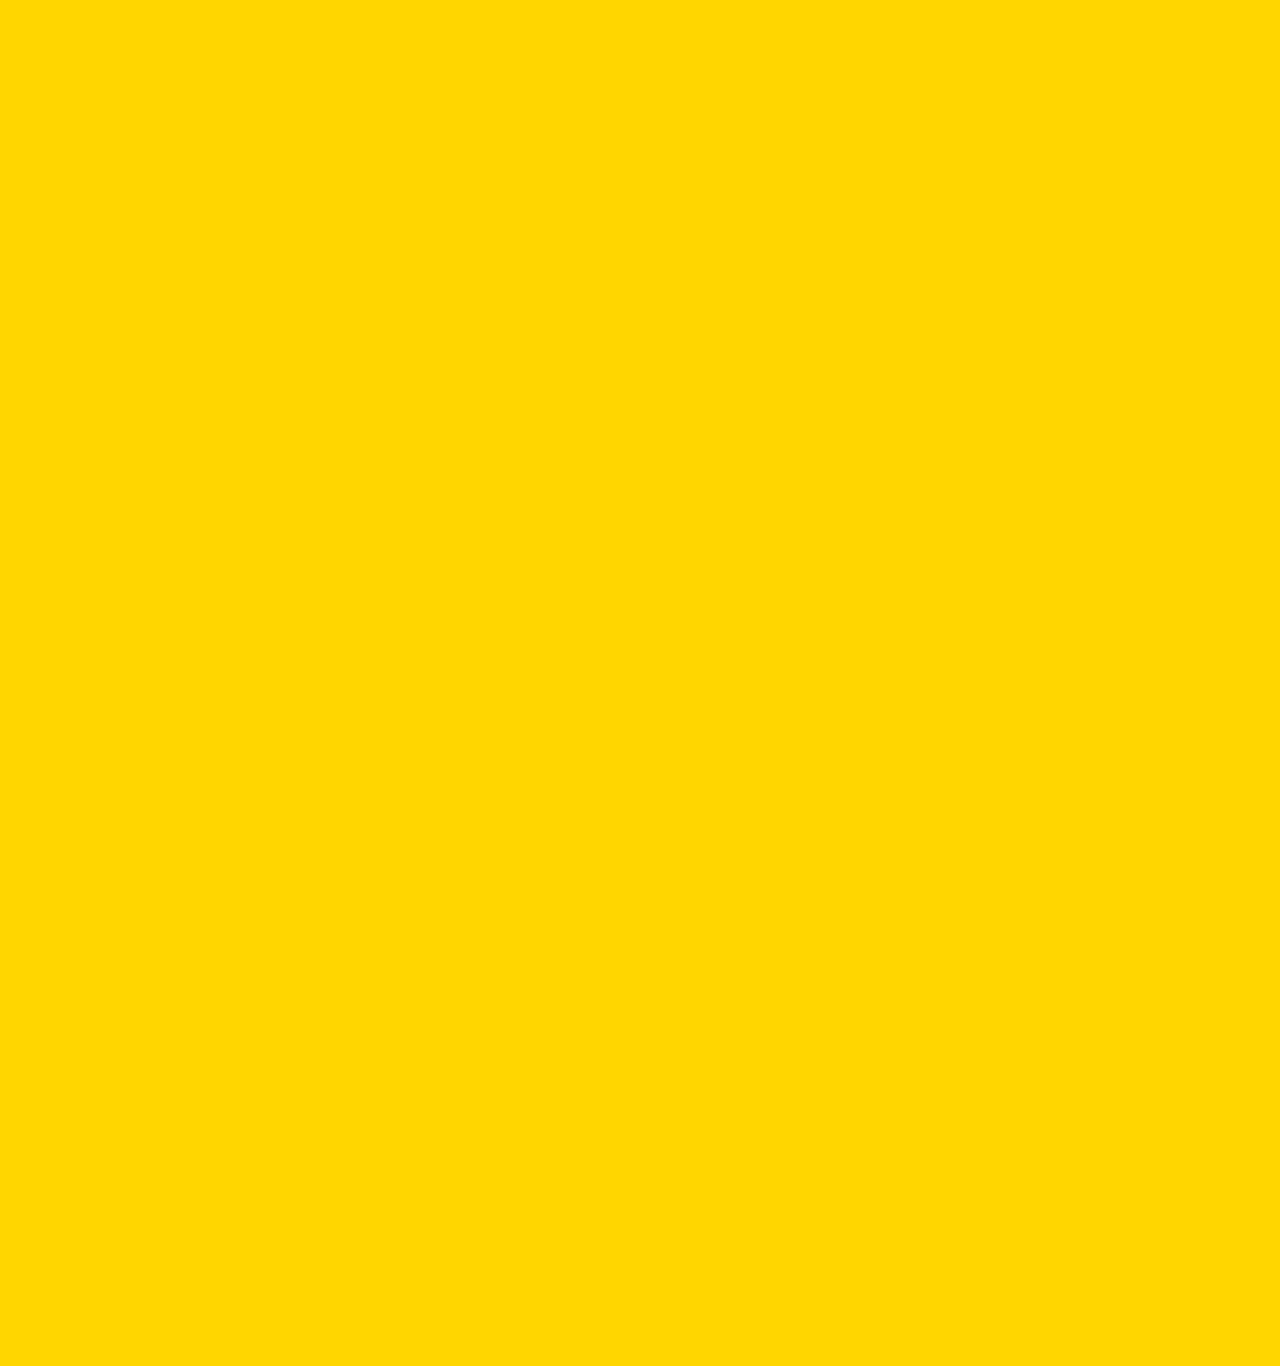
==== commit 319c1a67: "add vendedores 39" ====
--- a/vendedores.html
+++ b/vendedores.html
@@ -37,7 +37,10 @@
     </div>
 
     <div id="userName">@linguicaodaautomacao</div>
-	<div id="userName">Vendedores Oficiais</div>
+    <div id="genInfo">14h 08/06, Life Club</div>
+    <br> 
+	  <div id="subTitle">Vendedores Oficiais - 39° Linguição da Automação</div>
+    <br> 
 		<div id="t1-wrapper"></div>
 		<script src="generateVendedores.js"></script>
 	</div>	  
--- a/style.css
+++ b/style.css
@@ -14,7 +14,8 @@
     min-height: 100vh;
     font-family: var(--font);
     /* background: radial-gradient(ellipse at bottom, var(--bgColor) 0%, var(--bgColor2) 100%); */
-    background-image: url("feed fundo.png");
+    /*background-image: url("feed fundo.png");*/
+    background-color: #ffd600;
     opacity: 0;
     animation: 1s ease-out var(--delay) 1 transitionAnimation; /* duration/timing-function/delay/iterations/name */
     animation-fill-mode: forwards;
@@ -24,13 +25,15 @@
 }
 
 img {
-    object-fit: contain;
+    width: 200px; /* Set the desired width for the square image */
+    height: 200px; /* Set the desired height for the square image */
+    object-fit: cover;
 }
 
 #profilePicture, #profilePicture img {
     position: relative;
-    width: 96px;
-    height: 96px;
+    width: 160px;
+    height: 160px;
     display: block;
     margin: 40px auto 20px;
     border-radius: 50%;
@@ -40,6 +43,29 @@
 #userName {
     color: var(--accentColor);
     font-size: 1rem;
+    font-weight: bold;
+    line-height: 1.25;
+    display: block;
+    font-family: var(--font);
+    width: 100%;
+    text-align: center;
+    text-decoration: none;
+}
+
+#genInfo {
+    color: var(--accentColor);
+    font-size: 1rem;
+    line-height: 1.25;
+    display: block;
+    font-family: var(--font);
+    width: 100%;
+    text-align: center;
+    text-decoration: none;
+}
+
+#subTitle {
+    color: var(--accentColor);
+    font-size: 2rem;
     font-weight: bold;
     line-height: 1.25;
     display: block;
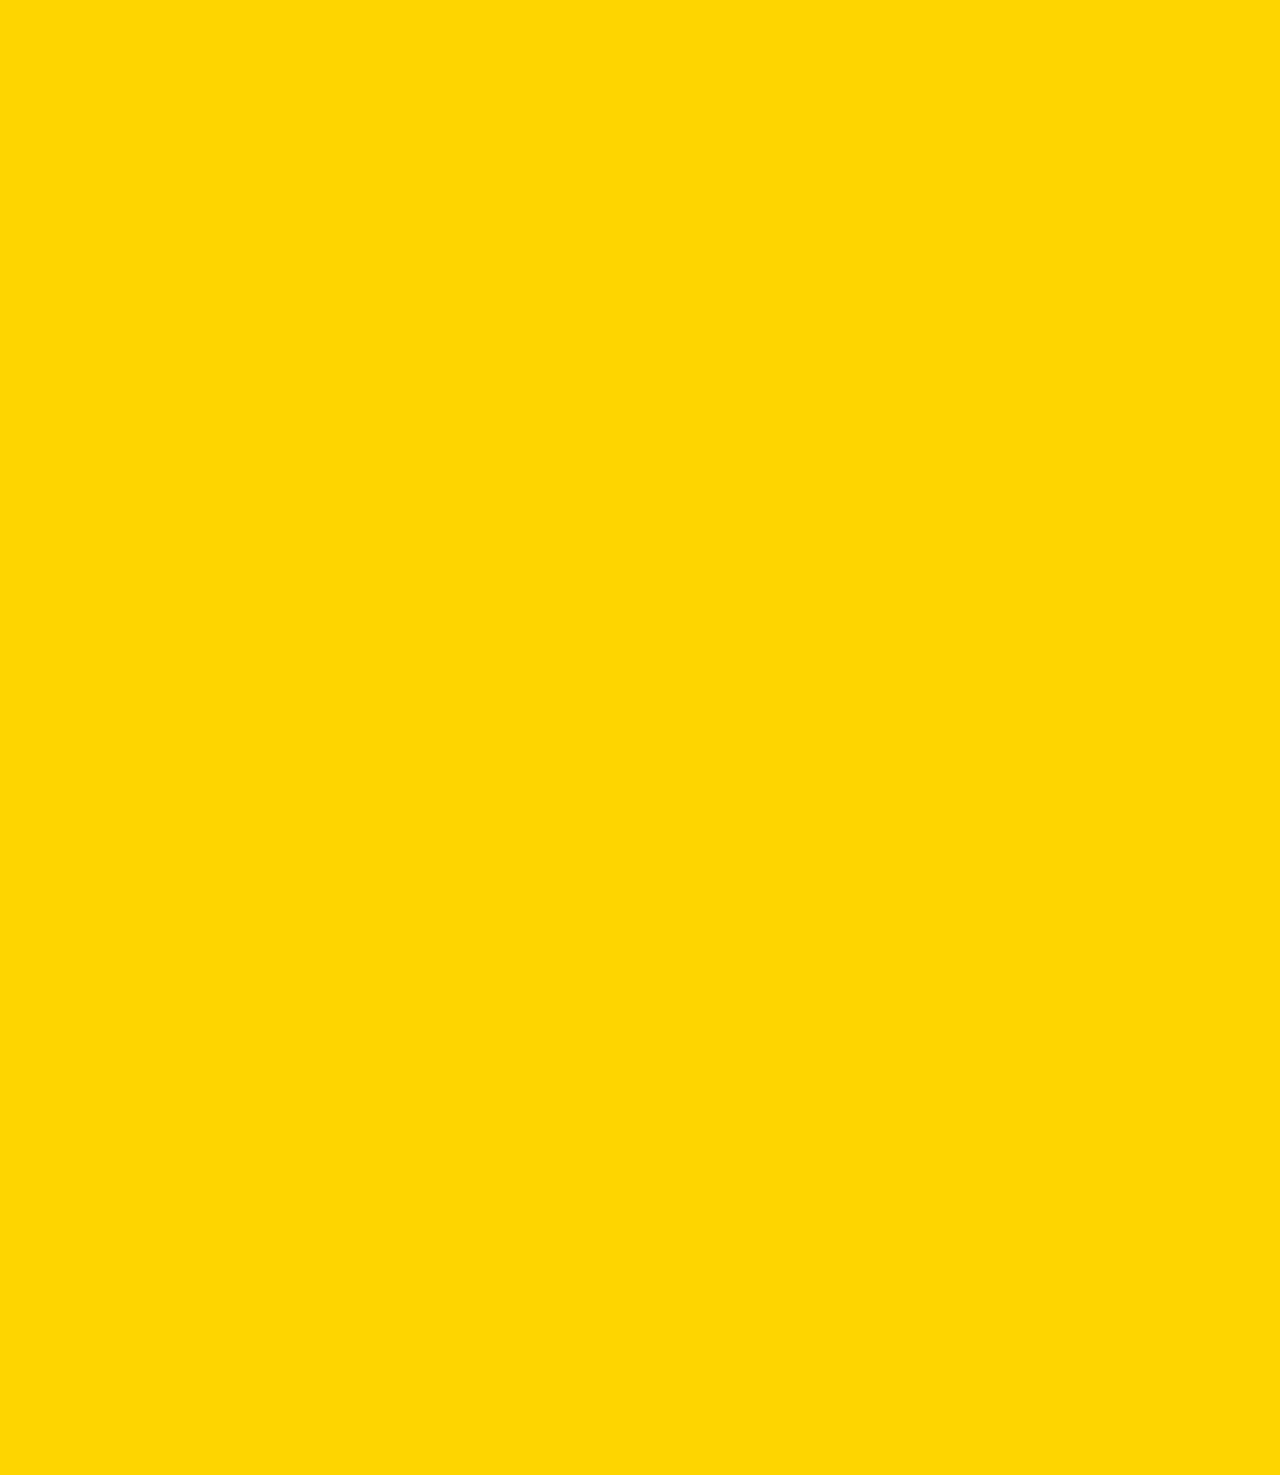
==== commit 370f6143: "Atualizar dados da festa" ====
--- a/vendedores.html
+++ b/vendedores.html
@@ -37,9 +37,9 @@
     </div>
 
     <div id="userName">@linguicaodaautomacao</div>
-    <div id="genInfo">14h 08/06, Life Club</div>
+    <div id="genInfo">14h 09/11, Life Club</div>
     <br> 
-	  <div id="subTitle">Vendedores Oficiais - 39° Linguição da Automação</div>
+	  <div id="subTitle">Vendedores Oficiais - 40° Linguição da Automação</div>
     <br> 
 		<div id="t1-wrapper"></div>
 		<script src="generateVendedores.js"></script>
